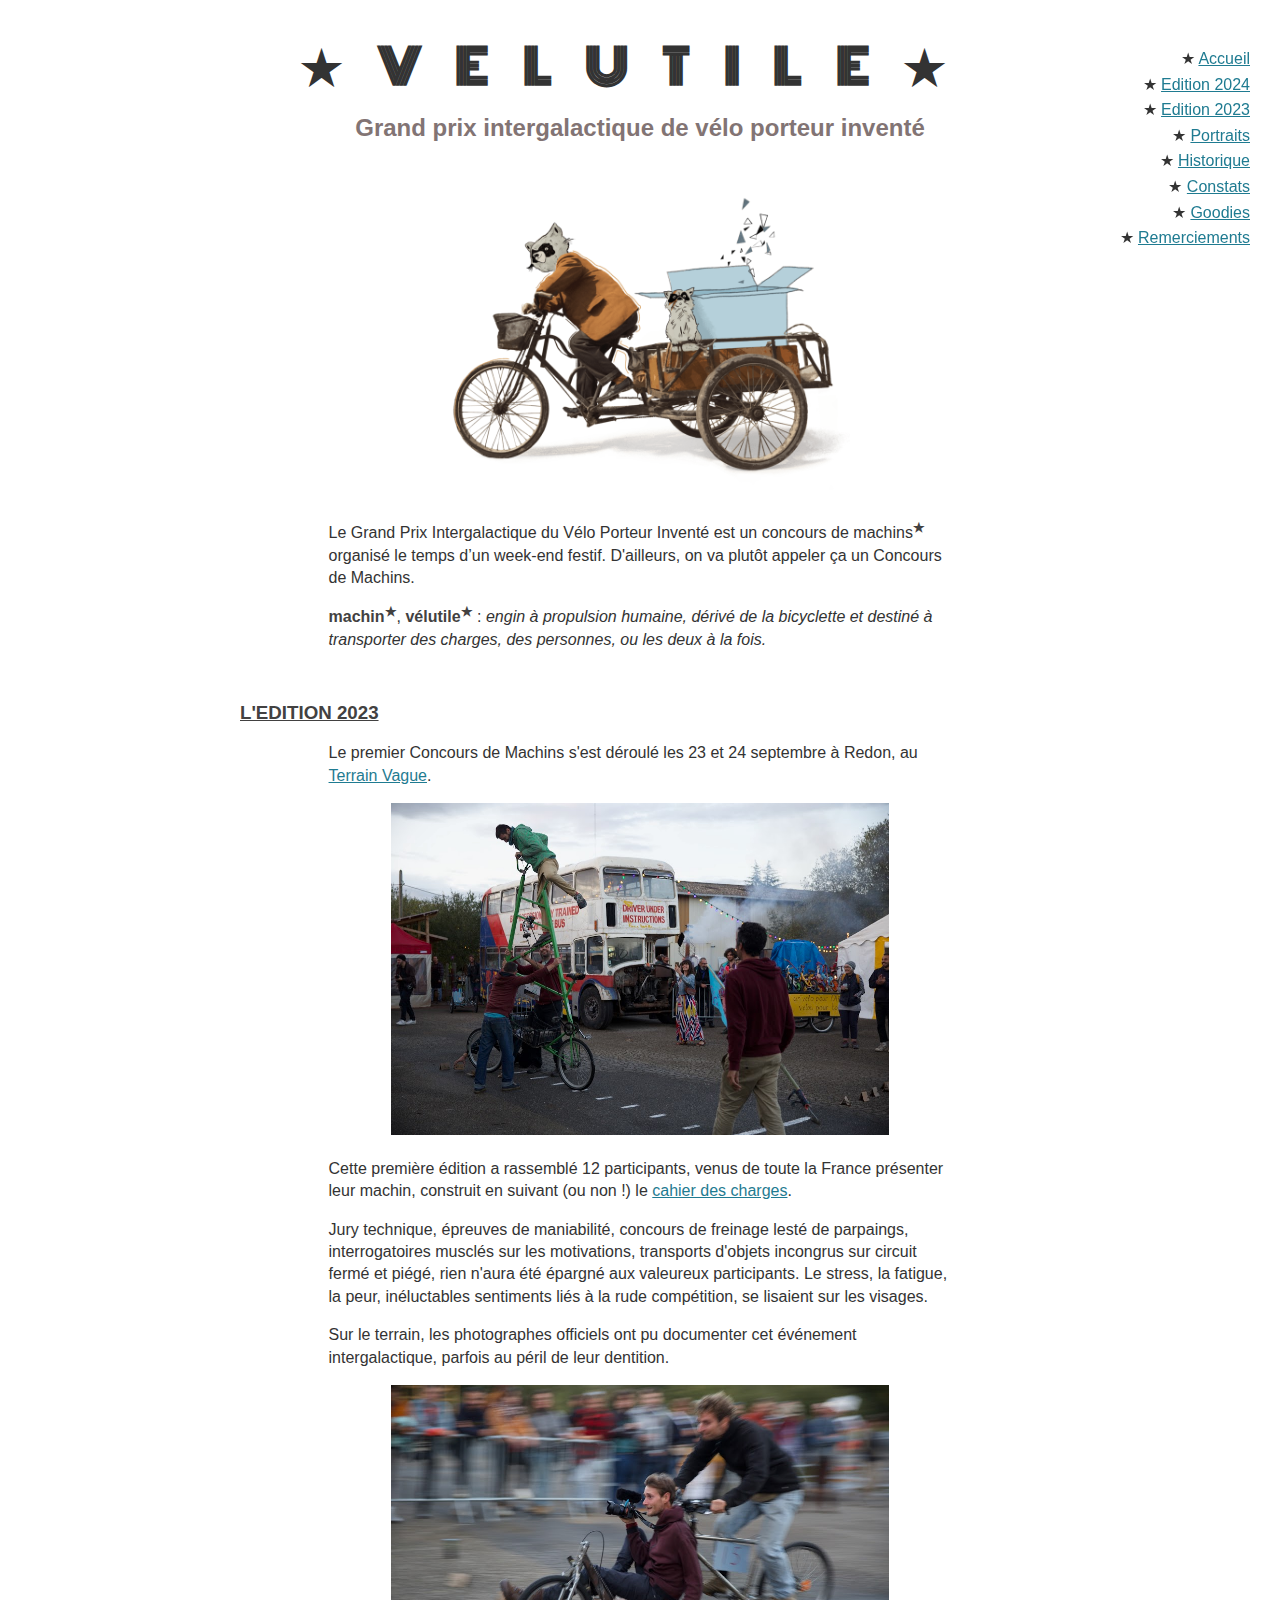
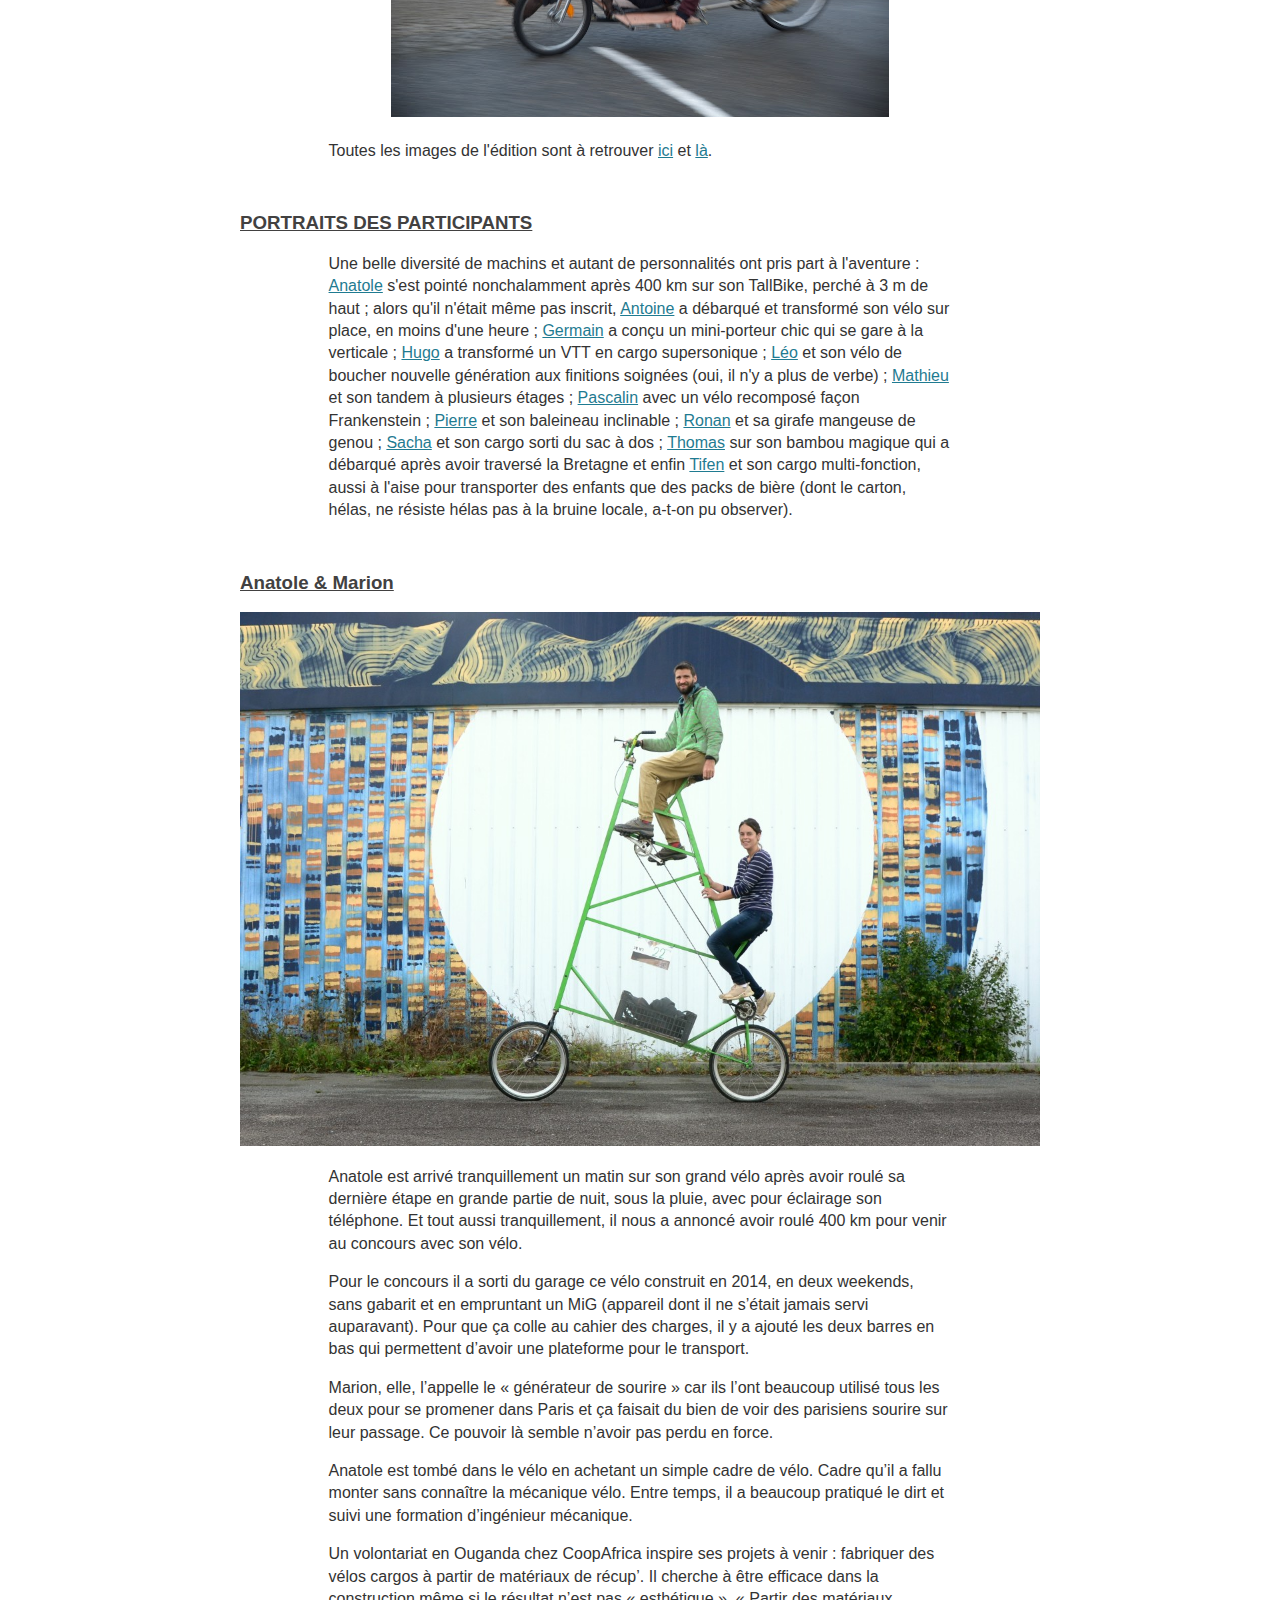
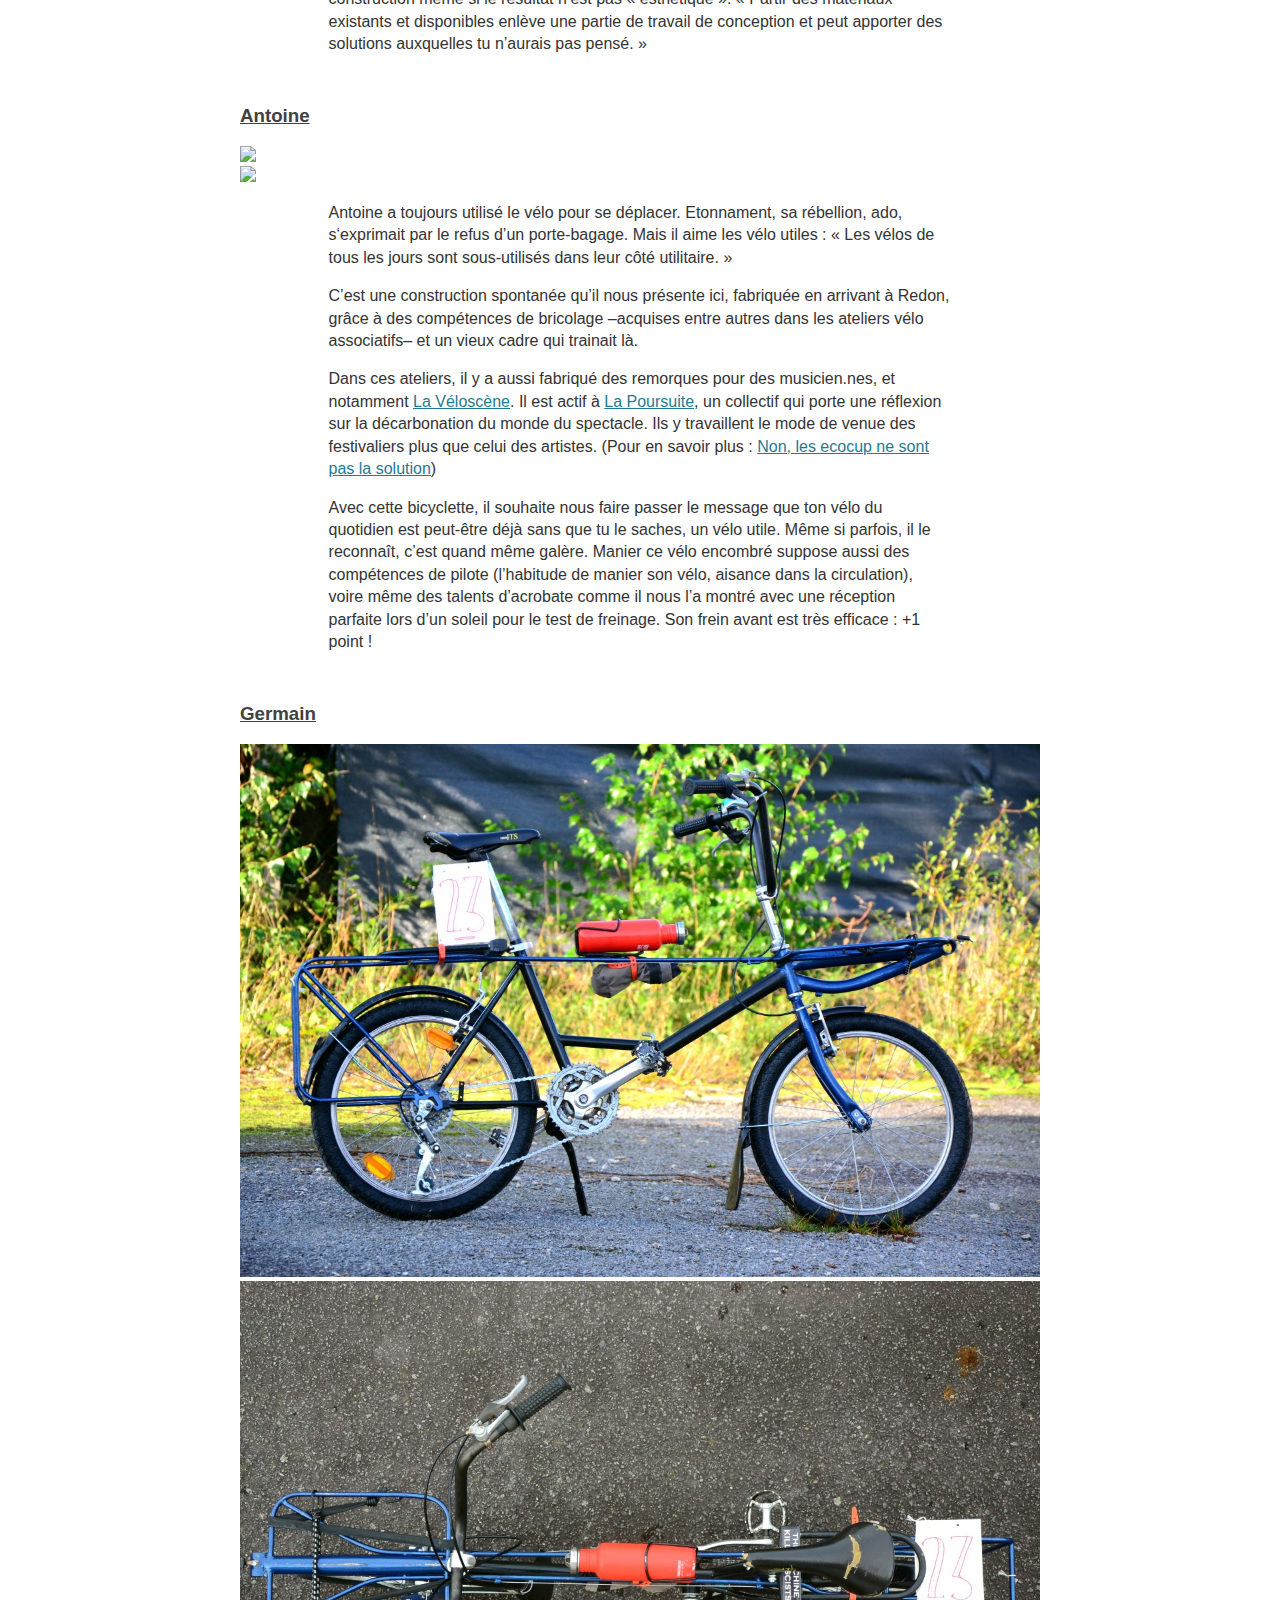
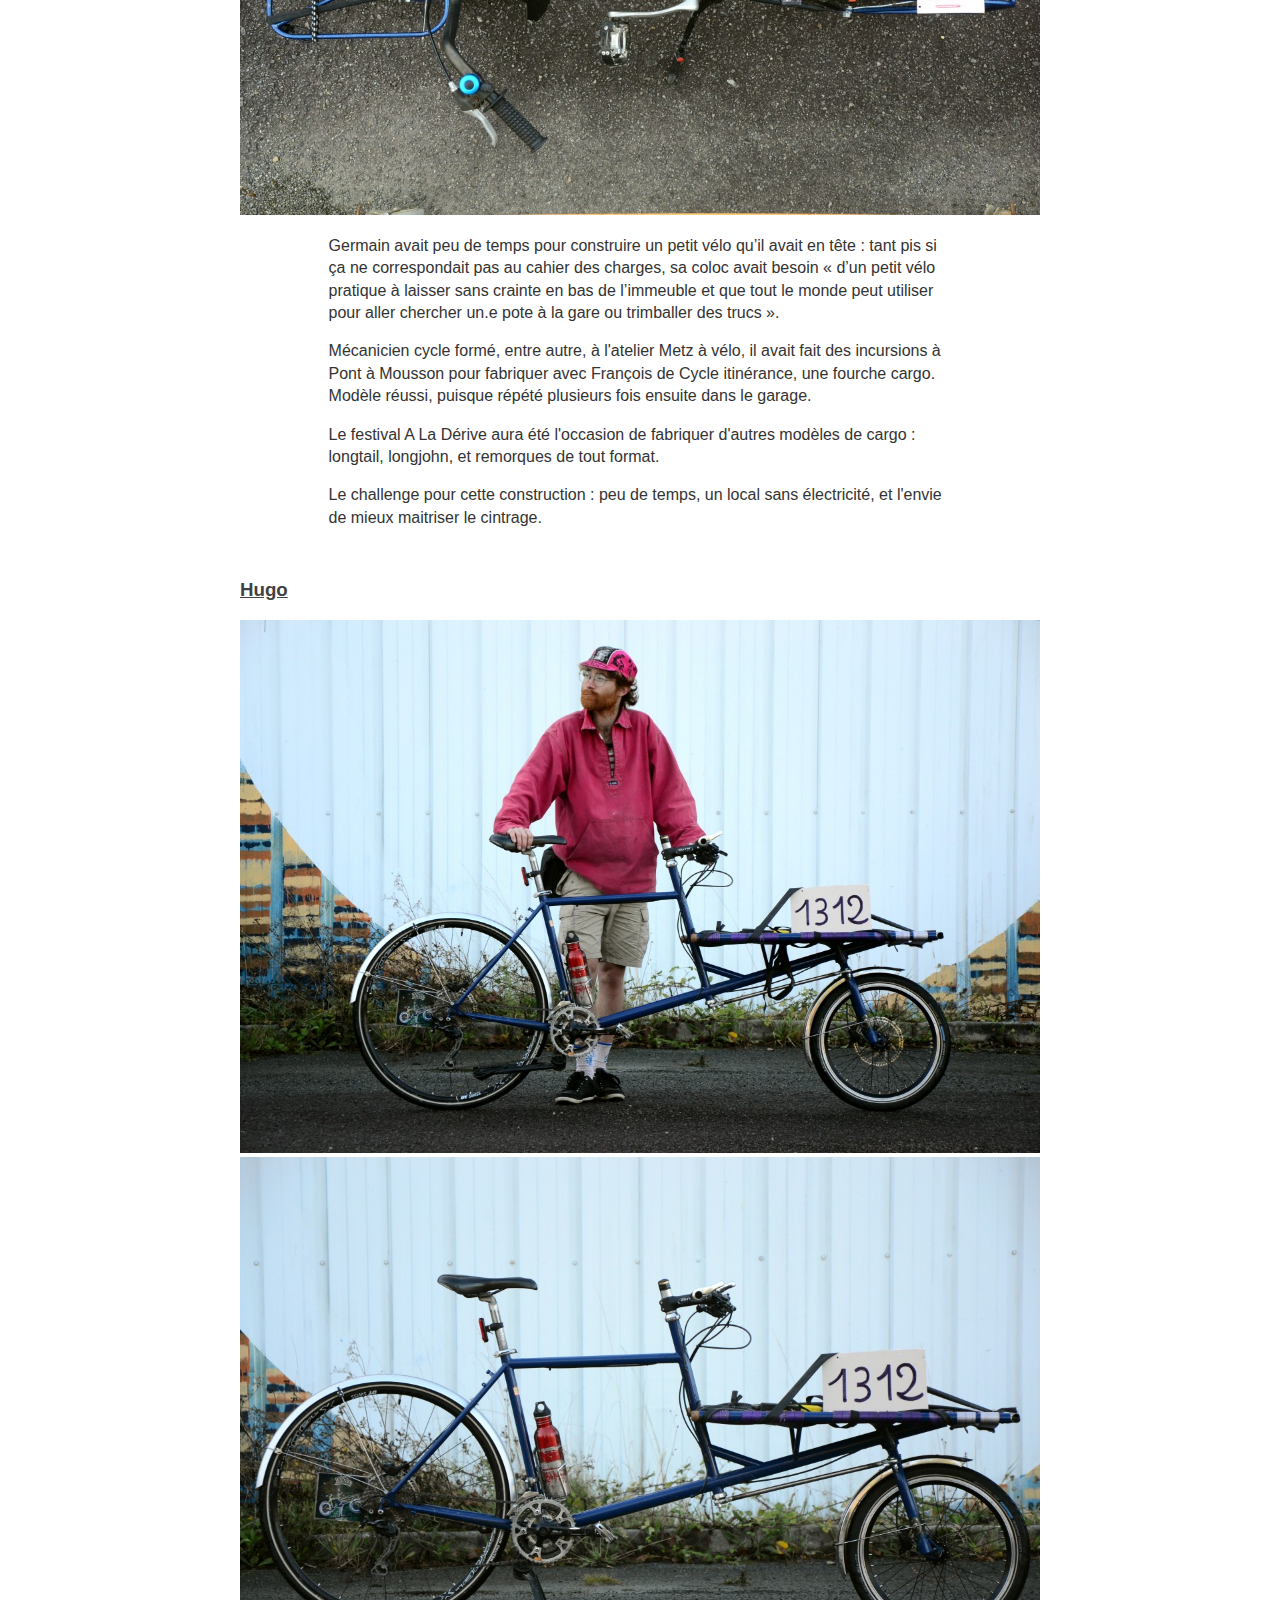
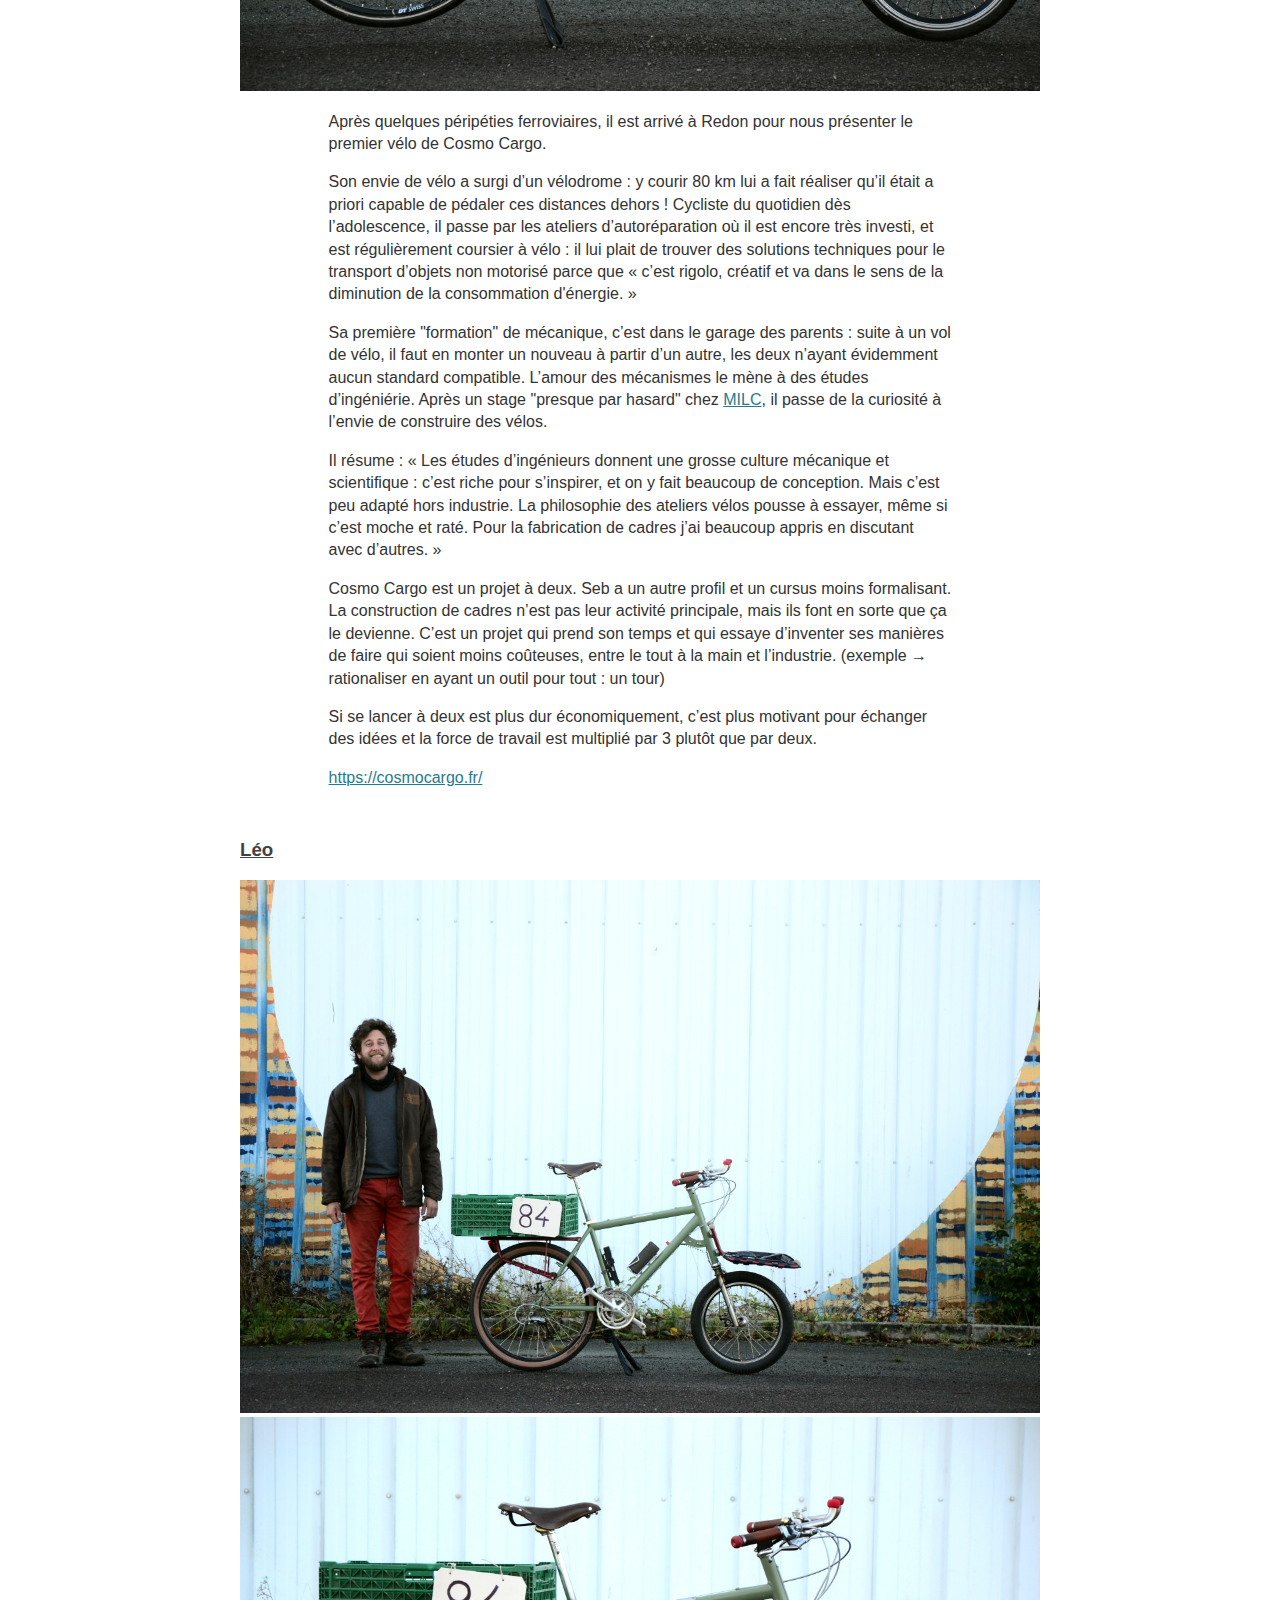
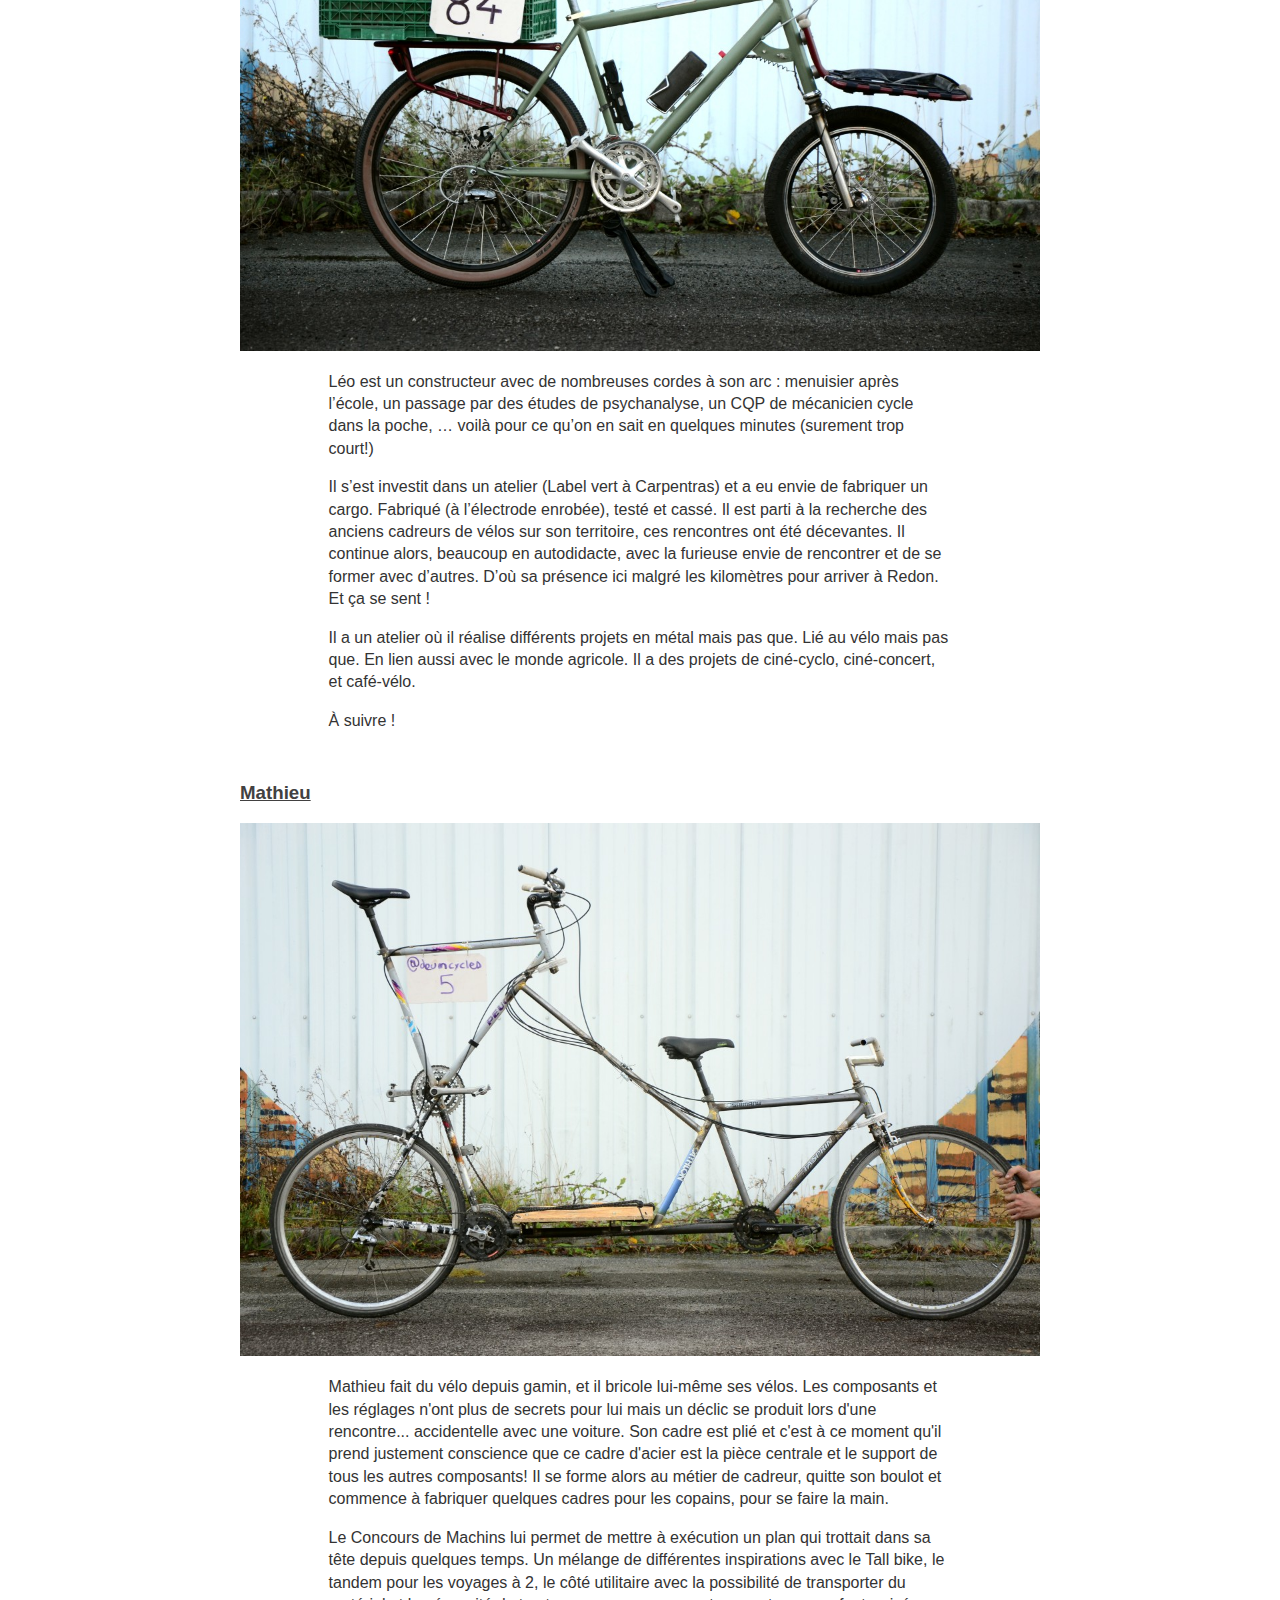
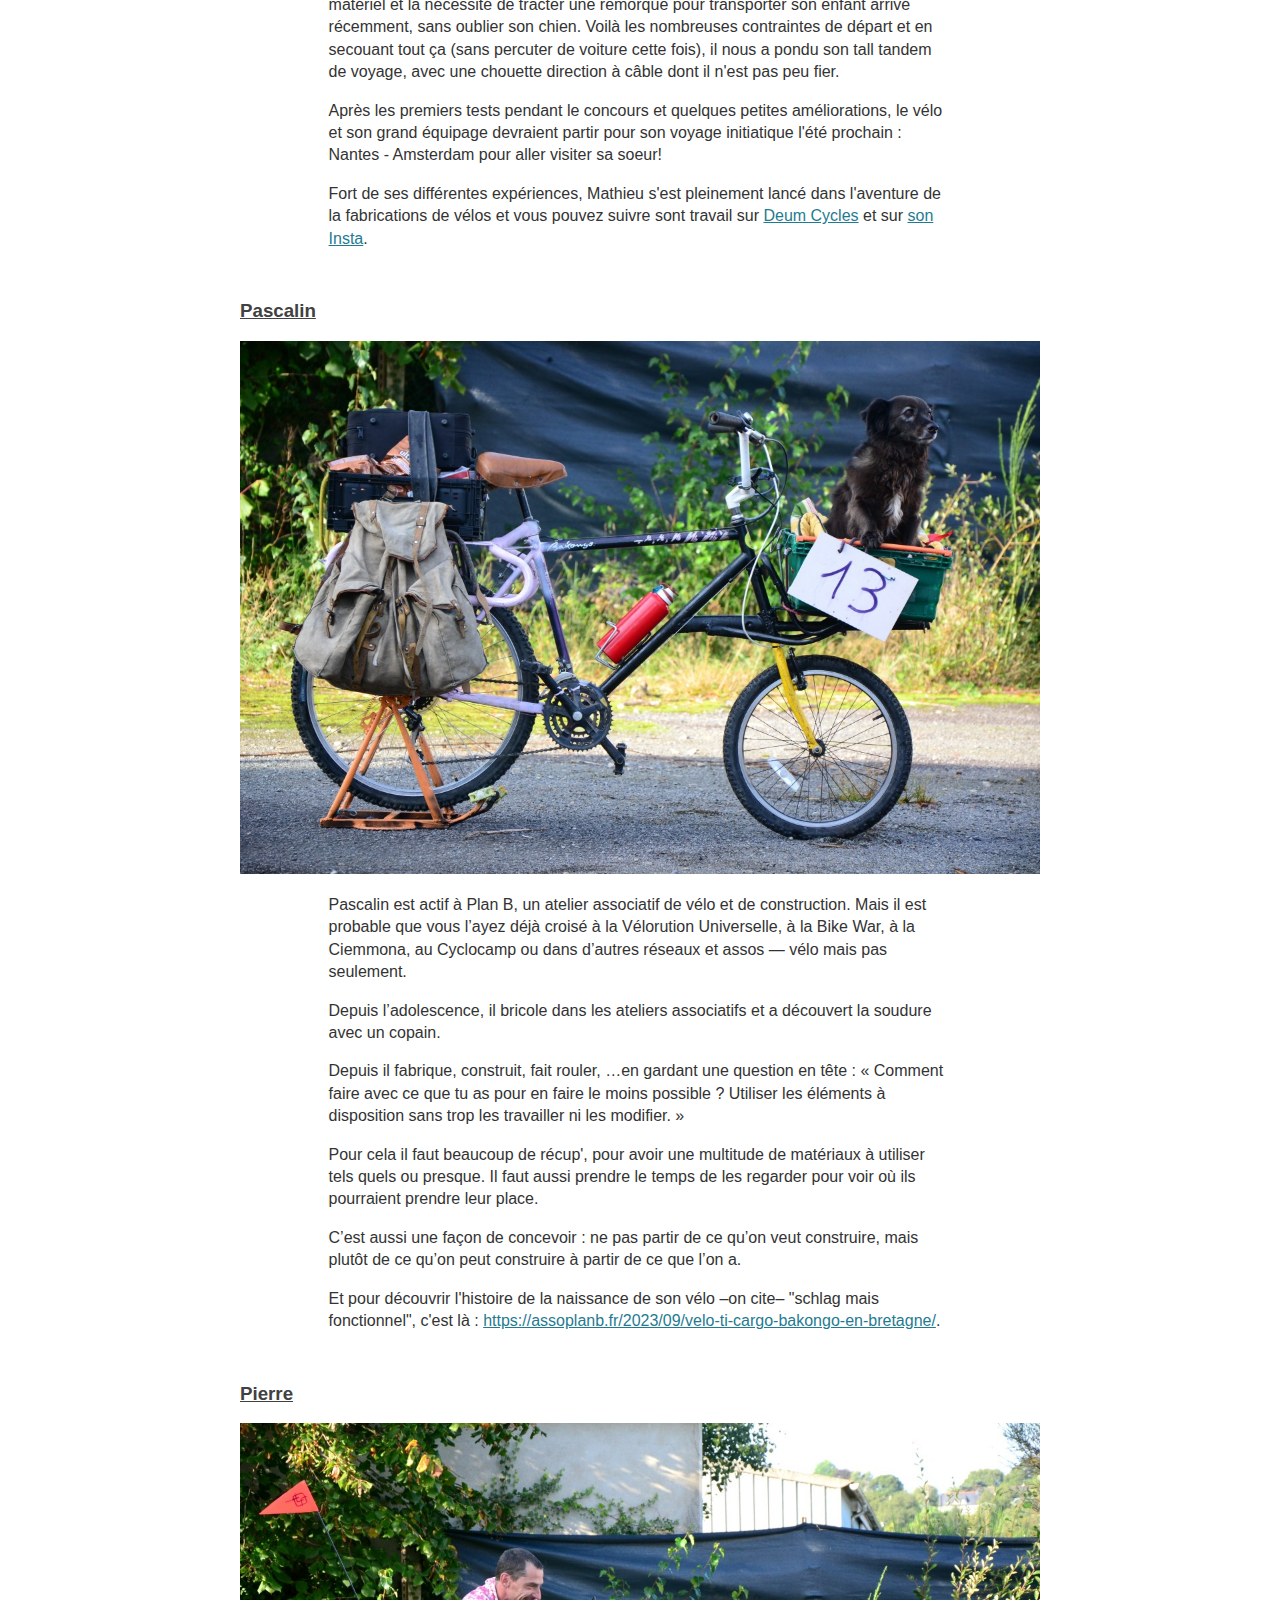
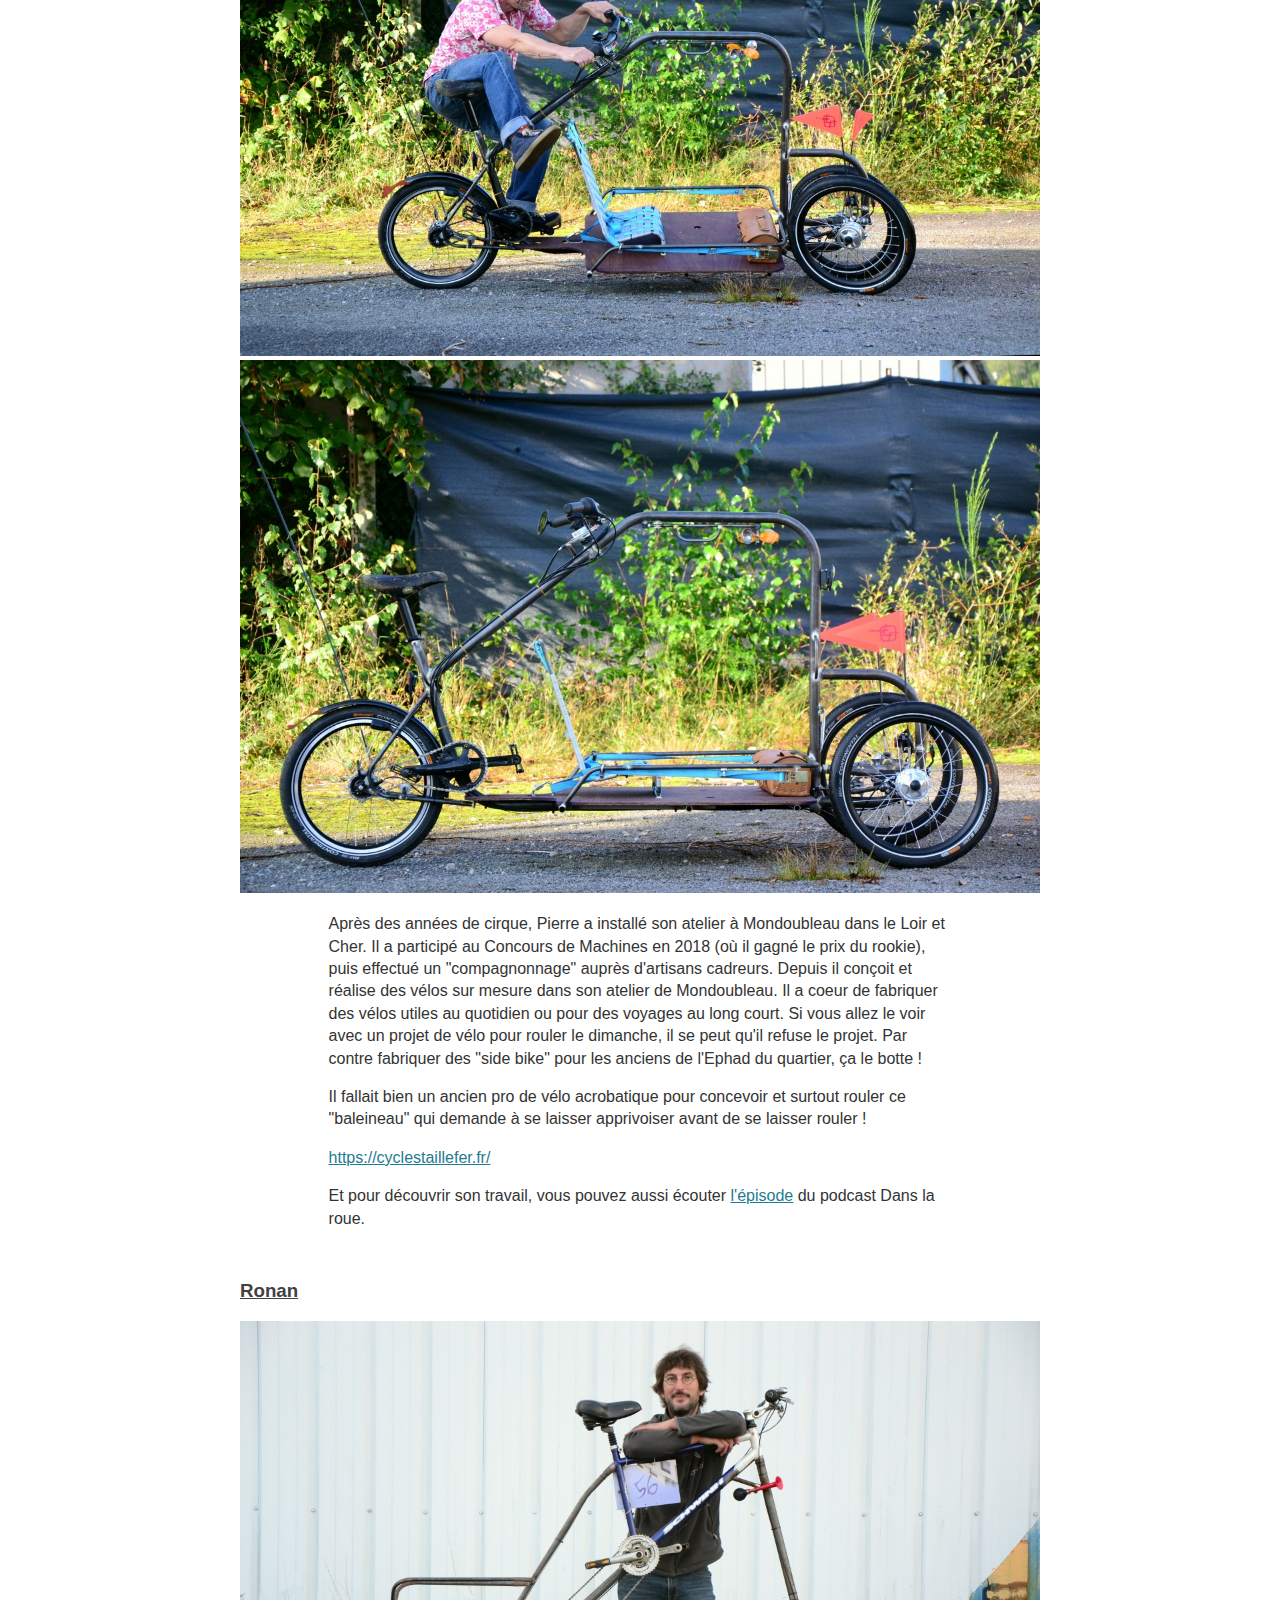
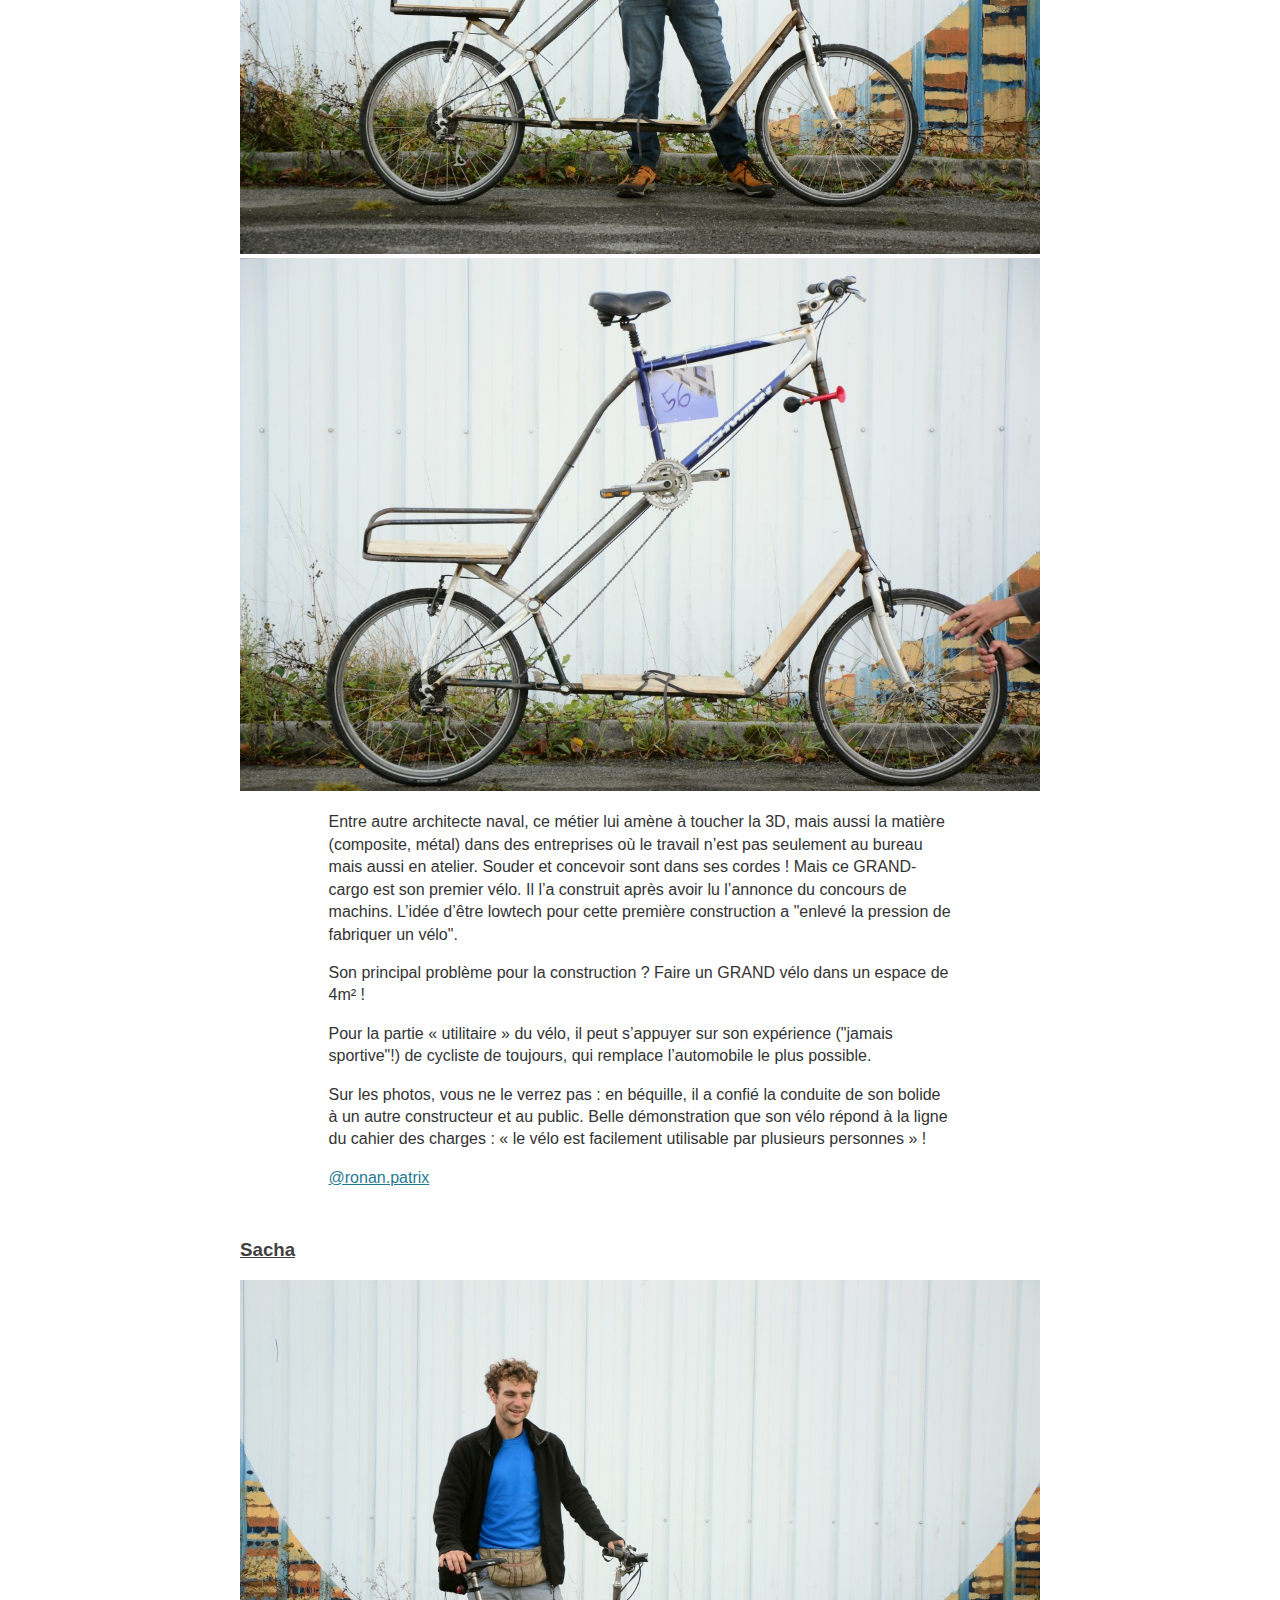
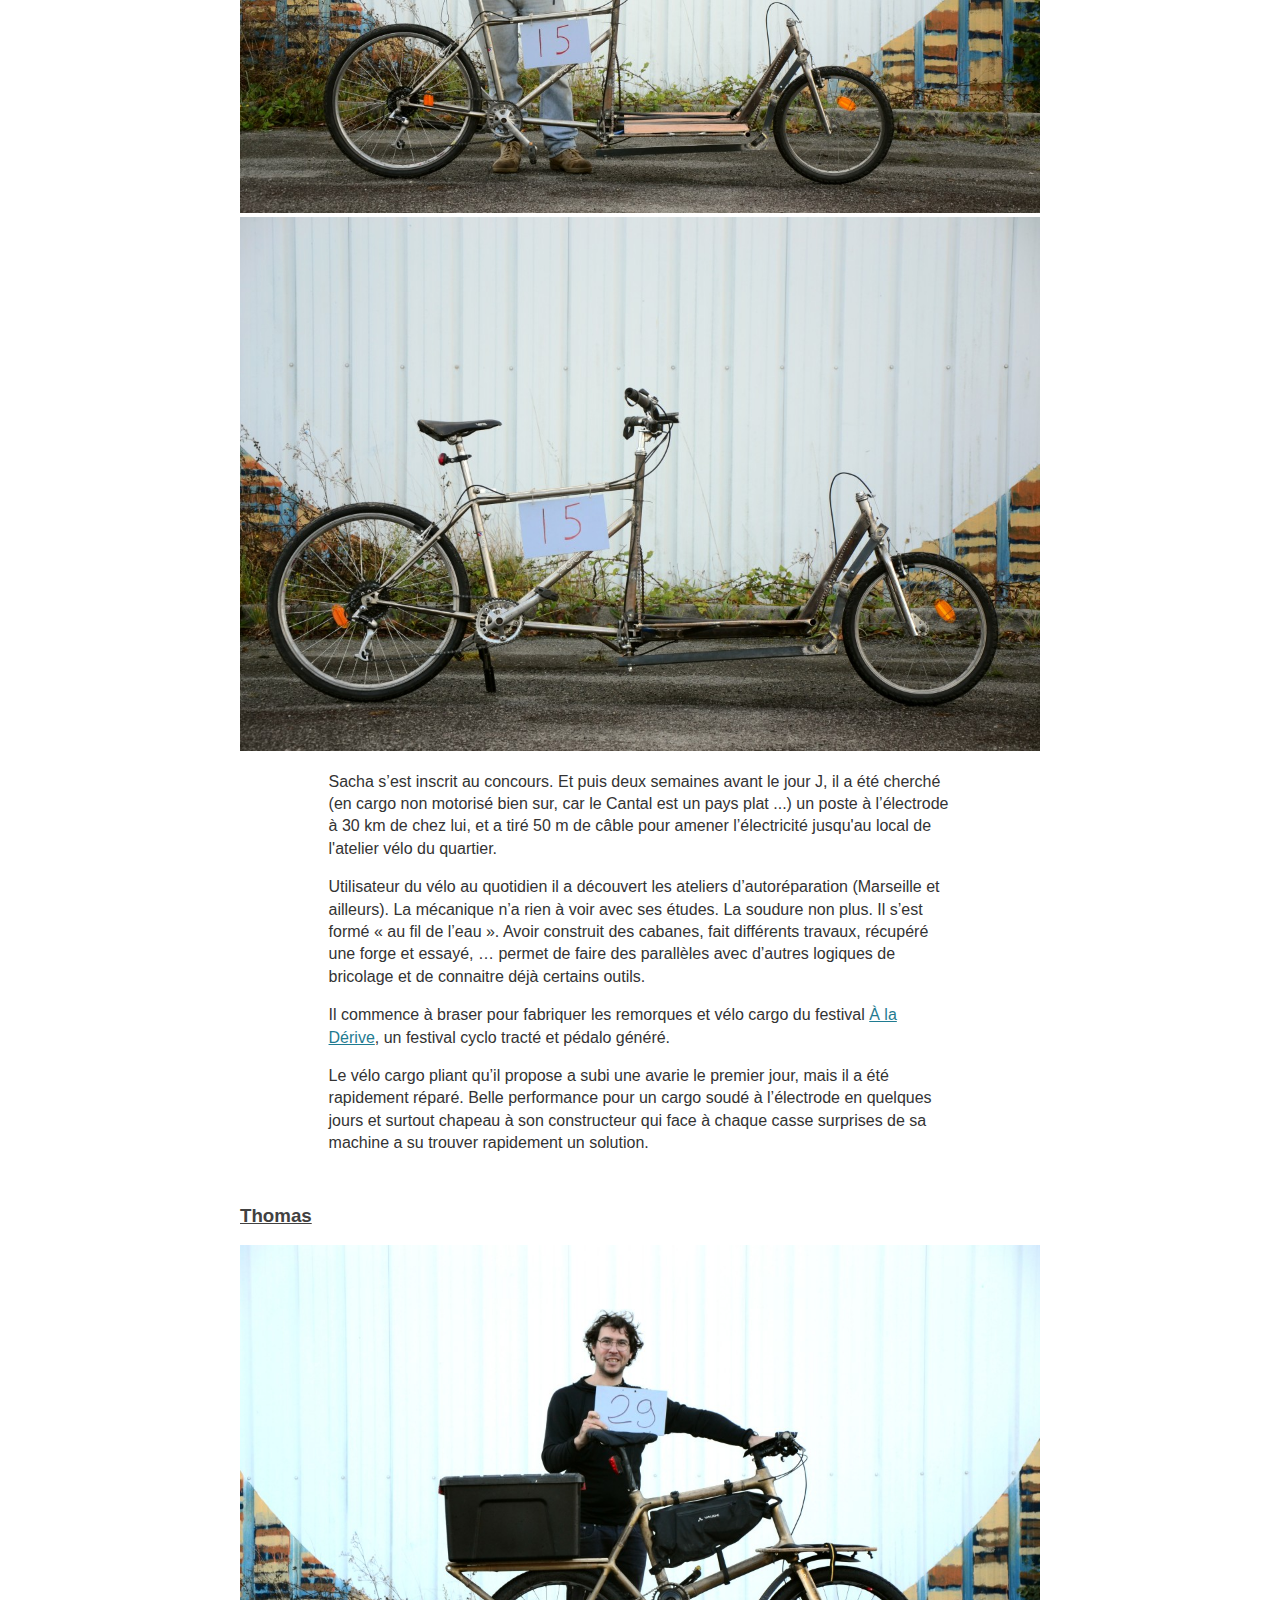
==== past/2023/index.html @ 248642a8 "hi to 2024" ====
<!DOCTYPE html>
<html lang="fr-FR">
    <head>
        <meta http-equiv="content-type" content="text/html; charset=UTF-8">
        <meta charset="UTF-8">
        <meta name="viewport" content="width=device-width,initial-scale=1">
        <title>Velutile - Grand Prix Intergalactique de Vélo Porteur Inventé</title>
        <meta name="description" content="Le temps d’un week-end, construisez votre machin et venez concourir dans la joie et la bonne humeur pour être élu.e.s meilleur.e.s constructeur.ice.s du cosmos !" />
        <link href="files/style.css?v11" rel="stylesheet">

        <!-- OG -->
		<meta property="og:site_name" content="VELUTILE">
		<meta property="og:type" content="website">
		<meta property="og:locale" content="fr_FR">
		<meta property="og:image:type" content="image/jpeg">
		<meta property="og:title" content="Velutile - Grand Prix Intergalactique de Vélo Porteur Inventé">
		<meta property="og:description" content="Le temps d’un week-end, construisez votre machin et venez concourir dans la joie et la bonne humeur pour être élu.e.s meilleur.e.s constructeur.ice.s du cosmos !">
		<meta property="og:url" content="https://souen.github.io/concoursdemachins/">
		<meta property="og:image" content="https://souen.github.io/concoursdemachins/files/affiche_web.jpg">
		<meta property="og:image:width" content="800">
		<meta property="og:image:height" content="1131">
		<!-- /OG -->
    </head>
    <body>
    	<ul class="menu">
    		<li>★ <a href="#presentation">Accueil</a></li>
    		<li>★ <a href="../../index.html">Edition 2024</a></li>
    		<li>★ <a href="#edition2023">Edition 2023</a></li>
    		<li>★ <a href="#portraits">Portraits</a></li>
    		<li>★ <a href="#histoire">Historique</a></li>
    		<li>★ <a href="#constats">Constats</a></li>
    		<li>★ <a href="#goodies">Goodies</a></li>
    		<li>★ <a href="#thanks">Remerciements</a></li>
    	</ul>
        <div class="content" id="presentation">
        	<div class="titles" id="kezako">
				<div class="letters-elevator">
					<h1 class="word">
						<span class="char">V</span>
						<span class="char">E</span>
						<span class="char">L</span>
						<span class="char">U</span>
						<span class="char">T</span>
						<span class="char">I</span>
						<span class="char">L</span>
						<span class="char">E</span>
					</h1>
				</div>
				<div class="letters-explode no-mobile">
					<h2 class="word">
						<span class="char">Grand</span>
						<span class="char">&nbsp;</span>
						<span class="char">prix</span>
						<span class="char">&nbsp;</span>
						<span class="char">intergalactique</span>
						<span class="char">&nbsp;</span>
						<span class="char">de</span>
						<span class="char">&nbsp;</span>
						<span class="char">vélo</span>
						<span class="char">&nbsp;</span>
						<span class="char">porteur</span>
						<span class="char">&nbsp;</span>
						<span class="char">inventé</span>
					</h2>
				</div>
				<div class="mobile subtitle">
					<h2>Grand prix intergalactique de vélo porteur inventé</h2>
				</div>
			</div>
        	<div class="poster">
        		<img src="files/elements/racoonsepare.png" />
        	</div>
            <p>Le Grand Prix Intergalactique du Vélo 
            Porteur Inventé est un concours de machins<sup><strong>★</strong></sup> organisé le temps d’un week-end festif. D'ailleurs, on va plutôt appeler ça un Concours de Machins.</p>
            <p><strong>machin<sup>★</sup></strong>, <strong>vélutile<sup>★</sup></strong> : <em>engin à
             propulsion humaine, dérivé de la bicyclette et destiné à transporter 
            des charges, des personnes, ou les deux à la fois.</em></p>            		
            <h3 id="edition2023">L'EDITION 2023</h3>
            <p>Le premier Concours de Machins s'est déroulé les 23 et 24 septembre à Redon, au <a href="https://www.facebook.com/LesCircaciers/">Terrain Vague</a>.</p>
            <p class="intro_photos"><img class="intro" src="files/images/ambiance_guinguette.jpeg" alt="Concours de machins, Redon"></p>
            <p>Cette première édition a rassemblé 12 participants, venus de toute la France présenter leur machin, construit en suivant (ou non !) le <a href="files/cahier_des_charges_web.pdf">cahier des charges</a>.</p>
            <p>Jury technique, épreuves de maniabilité, concours de freinage lesté de parpaings, interrogatoires musclés sur les motivations, transports d'objets incongrus sur circuit fermé et piégé, rien n'aura été épargné aux valeureux participants. Le stress, la fatigue, la peur, inéluctables sentiments liés à la rude compétition, se lisaient sur les visages.<p>
            <p>Sur le terrain, les photographes officiels ont pu documenter cet événement intergalactique, parfois au péril de leur dentition.</p>
            <p class="intro_photos"><img class="intro" src="files/images/ambiance_guerre.jpeg" alt="photographe embarquée à toute blinde"></p>
            <p>Toutes les images de l'édition sont à retrouver <a href="https://photos.google.com/share/AF1QipNicNLc33xQvXtFb7inUbesIq4gHlFnSeJtf5WI1sNawqrTS7NT9dU_QV8AxoKUwA?pli=1&key=ZXhvNW5lRGxWT3pOTS15NFpwUTZyWmNiXzFUcE1B" target="_blank">ici</a> et <a href="https://acloud6.zaclys.com/index.php/s/XWt4E3j59KxzQQ9" target="_blank">là</a>.</p>
            <h3 id="portraits">PORTRAITS DES PARTICIPANTS</h3>
			<p>Une belle diversité de machins et autant de personnalités ont pris part à l'aventure : <a href="#anatole">Anatole</a> s'est pointé nonchalamment après 400 km sur son TallBike, perché à 3 m de haut ; alors qu'il n'était même pas inscrit, <a href="#antoine">Antoine</a> a débarqué et transformé son vélo sur place, en moins d'une heure ; <a href="#germain">Germain</a> a conçu un mini-porteur chic qui se gare à la verticale ; <a href="#hugo">Hugo</a> a transformé un VTT en cargo supersonique ; <a href="#leo">Léo</a> et son vélo de boucher nouvelle génération aux finitions soignées (oui, il n'y a plus de verbe) ; <a href="#mathieu">Mathieu</a> et son tandem à plusieurs étages ; <a href="#pascalin">Pascalin</a> avec un vélo recomposé façon Frankenstein ; <a href="#pierre">Pierre</a> et son baleineau inclinable ; <a href="#ronan">Ronan</a> et sa girafe mangeuse de genou ; <a href="#sacha">Sacha</a> et son cargo sorti du sac à dos ; <a href="#thomas">Thomas</a> sur son bambou magique qui a débarqué après avoir traversé la Bretagne et enfin <a href="#tifen">Tifen</a> et son cargo multi-fonction, aussi à l'aise pour transporter des enfants que des packs de bière (dont le carton, hélas, ne résiste hélas pas à la bruine locale, a-t-on pu observer).</p>
            <div class="portrait" id="anatole">
        		<h3>Anatole &amp; Marion</h3>
            	<div class="man">
            		<img src="files/portraits/portrait_anatole.JPG" />
            	</div>
            	<div class="text">
					<p>Anatole est arrivé tranquillement un matin sur son grand vélo après avoir roulé sa dernière étape en grande partie de nuit, sous la pluie, avec pour éclairage son téléphone. Et tout aussi tranquillement, il nous a annoncé avoir roulé 400 km pour venir au concours avec son vélo.</p>
					<p>Pour le concours il a sorti du garage ce vélo construit en 2014, en deux weekends, sans gabarit et en empruntant un MiG (appareil dont il ne s’était jamais servi auparavant). Pour que ça colle au cahier des charges, il y a ajouté les deux barres en bas qui permettent d’avoir une plateforme pour le transport.</p>
					<p>Marion, elle, l’appelle le « générateur  de sourire » car ils l’ont beaucoup utilisé tous les deux pour se promener dans Paris et ça faisait du bien de voir des parisiens sourire sur leur passage. Ce pouvoir là semble n’avoir pas perdu en force.</p>
					<p>Anatole est tombé dans le vélo en achetant un simple cadre de vélo. Cadre qu’il a fallu monter sans connaître la mécanique vélo. Entre temps, il a beaucoup pratiqué le dirt et suivi une formation d’ingénieur mécanique.</p>
					<p>Un volontariat en Ouganda chez CoopAfrica inspire ses projets à venir : fabriquer des vélos cargos à partir de matériaux de récup’. Il cherche à être efficace dans la construction même si le résultat n’est pas « esthétique ». « Partir des matériaux existants et disponibles enlève une partie de travail de conception et peut apporter des solutions auxquelles tu n’aurais pas pensé. »</p>
            	</div>
            </div>
            <div class="portrait" id="antoine">
        		<h3>Antoine</h3>
            	<div class="man">
            		<img src="files/portraits/portrait_antoine.JPG" />
            	</div>
            	<div class="bike">
            		<img src="files/portraits/portrait_antoine_cargo.JPG" />
            	</div>
            	<div class="text">
            		<p>Antoine a toujours utilisé le vélo pour se déplacer. Etonnament, sa rébellion, ado, s‘exprimait par le refus d’un porte-bagage. Mais il aime les vélo utiles : «&nbsp;Les vélos de tous les jours sont sous-utilisés dans leur côté utilitaire.&nbsp;»</p>
            		<p>C’est une construction spontanée qu’il nous présente ici, fabriquée en arrivant à Redon, grâce à des compétences de bricolage –acquises entre autres dans les ateliers vélo associatifs– et un vieux cadre qui trainait là.</p>
            		<p>Dans ces ateliers, il y a aussi fabriqué des remorques pour des musicien.nes, et notamment <a href="https://www.laveloscene.com/">La Véloscène</a>. Il est actif à <a href="https://lapoursuite.fr/">La Poursuite</a>, un collectif qui porte une réflexion sur la décarbonation du monde du spectacle. Ils y travaillent le mode de venue des festivaliers plus que celui des artistes. (Pour en savoir plus : <a href="https://www.monde-diplomatique.fr/2022/07/DELHAYE/64845">Non, les ecocup ne sont pas la solution</a>)</p>
					<p>Avec cette bicyclette, il souhaite nous faire passer le message que ton vélo du quotidien est peut-être déjà sans que tu le saches, un vélo utile. Même si parfois, il le reconnaît, c’est quand même galère. Manier ce vélo encombré suppose aussi des compétences de pilote (l’habitude de manier son vélo, aisance dans la circulation), voire même des talents d’acrobate comme il nous l’a montré avec une réception parfaite lors d’un soleil pour le test de freinage. Son frein avant est très efficace : +1 point !</p>
            	</div>
            </div>
            <div class="portrait" id="germain">
        		<h3>Germain</h3>
            	<div class="man">
            		<img src="files/portraits/portrait_germain_cargo.JPG" />
            	</div>
            	<div class="man">
            		<img src="files/portraits/portrait_germain_cargo_top.JPG" />
            	</div>
            	<div class="text">
					<p>Germain avait peu de temps pour construire un petit vélo qu’il avait en tête : tant pis si ça ne correspondait pas au cahier des charges, sa coloc avait besoin « d’un petit vélo pratique à laisser sans crainte en bas de l’immeuble et que tout le monde peut utiliser pour aller chercher un.e pote à la gare ou trimballer des trucs ».</p>
					<p>Mécanicien cycle formé, entre autre, à l'atelier Metz à vélo, il avait fait des incursions à Pont à Mousson pour fabriquer avec François de Cycle itinérance, une fourche cargo. Modèle réussi, puisque répété plusieurs fois ensuite dans le garage.</p>
					<p>Le festival A La Dérive aura été l'occasion de fabriquer d'autres modèles de cargo : longtail, longjohn, et remorques de tout format.</p>
					<p>Le challenge pour cette construction : peu de temps, un local sans électricité, et l'envie de mieux maitriser le cintrage.</p>
            	</div>
            </div>
            <div class="portrait" id="hugo">
        		<h3>Hugo</h3>
            	<div class="man">
            		<img src="files/portraits/portrait_hugo.JPG" />
            	</div>
            	<div class="man">
            		<img src="files/portraits/portrait_hugo_cargo.JPG" />
            	</div>
            	<div class="text">
					<p>Après quelques péripéties ferroviaires, il est arrivé à Redon pour nous présenter le premier vélo de Cosmo Cargo.</p>
					<p>Son envie de vélo a surgi d’un vélodrome : y courir 80 km lui a fait réaliser qu’il était a priori capable de pédaler ces distances dehors ! Cycliste du quotidien dès l’adolescence, il passe par les ateliers d’autoréparation où il est encore très investi, et est régulièrement coursier à vélo : il lui plait de trouver des solutions techniques pour le transport d’objets non motorisé parce que « c’est rigolo, créatif et va dans le sens de la diminution de la consommation d'énergie. »</p>
					<p>Sa première "formation" de mécanique, c’est dans le garage des parents : suite à un vol de vélo, il faut en monter un nouveau à partir d’un autre, les deux n’ayant évidemment aucun standard compatible. L’amour des mécanismes le mène à des études d’ingéniérie. Après un stage "presque par hasard" chez <a href="https://www.milc-industry.com/">MILC</a>, il passe de la curiosité à l’envie de construire des vélos.</p>
					<p>Il résume : « Les études d’ingénieurs donnent une grosse culture mécanique et scientifique : c’est riche pour s’inspirer, et on y fait beaucoup de conception. Mais c’est peu adapté hors industrie. La philosophie des ateliers vélos pousse à essayer, même si c’est moche et raté. Pour la fabrication de cadres j’ai beaucoup appris en discutant avec d’autres. »</p>
					<p>Cosmo Cargo est un projet à deux. Seb a un autre profil et un cursus moins formalisant. La construction de cadres n’est pas leur activité principale, mais ils font en sorte que ça le devienne. C’est un projet qui prend son temps et qui essaye d’inventer ses manières de faire qui soient moins coûteuses, entre le tout à la main et l’industrie. (exemple → rationaliser en ayant un outil pour tout : un tour)</p>
					<p>Si se lancer à deux est plus dur économiquement, c’est plus motivant pour échanger des idées et la force de travail est multiplié par 3 plutôt que par deux.</p>
					<p><a href="https://cosmocargo.fr/">https://cosmocargo.fr/</a></p>
            	</div>
            </div>
            <div class="portrait" id="leo">
        		<h3>Léo</h3>
            	<div class="man">
            		<img src="files/portraits/portrait_leo.JPG" />
            	</div>
            	<div class="man">
            		<img src="files/portraits/portrait_leo_cargo.JPG" />
            	</div>
            	<div class="text">
					<p>Léo est un constructeur avec de nombreuses cordes à son arc : menuisier après l’école, un passage par des études de psychanalyse, un CQP de mécanicien cycle dans la poche, … voilà pour ce qu’on en sait en quelques minutes (surement trop court!)</p>
					<p>Il s’est investit dans un atelier (Label vert à Carpentras) et a eu envie de fabriquer un cargo. Fabriqué (à l’électrode enrobée), testé et cassé. Il est parti à la recherche des anciens cadreurs de vélos sur son territoire, ces rencontres ont été décevantes. Il continue alors, beaucoup en autodidacte, avec la furieuse envie de rencontrer et de se former avec d’autres. D’où sa présence ici malgré les kilomètres pour arriver à Redon. Et ça se sent !</p>
					<p>Il a un atelier où il réalise différents projets en métal mais pas que. Lié au vélo mais pas que. En lien aussi avec le monde agricole. Il a des projets de ciné-cyclo, ciné-concert, et café-vélo.</p>
					<p>À suivre !</p>
            	</div>
            </div>
            <div class="portrait" id="mathieu">
        		<h3>Mathieu</h3>
            	<div class="man">
            		<img src="files/portraits/portrait_mathieu_cargo.JPG" />
            	</div>
            	<div class="text">
					<p>Mathieu fait du vélo depuis gamin, et il bricole lui-même ses vélos. Les composants et les réglages n'ont plus de secrets pour lui mais un déclic se produit lors d'une rencontre... accidentelle avec une voiture. Son cadre est plié et c'est à ce moment qu'il prend justement conscience que ce cadre d'acier est la pièce centrale et le support de tous les autres composants! Il se forme alors au métier de cadreur, quitte son boulot et commence à fabriquer quelques cadres pour les copains, pour se faire la main.</p>
					<p>Le Concours de Machins lui permet de mettre à exécution un plan qui trottait dans sa tête depuis quelques temps. Un mélange de différentes inspirations avec le Tall bike, le tandem pour les voyages à 2, le côté utilitaire avec la possibilité de transporter du matériel et la nécessité de tracter une remorque pour transporter son enfant arrivé récemment, sans oublier son chien. Voilà les nombreuses contraintes de départ et en secouant tout ça (sans percuter de voiture cette fois), il nous a pondu son tall tandem de voyage, avec une chouette direction à câble dont il n'est pas peu fier.</p>
					<p>Après les premiers tests pendant le concours et quelques petites améliorations, le vélo et son grand équipage devraient partir pour son voyage initiatique l'été prochain : Nantes - Amsterdam pour aller visiter sa soeur!</p>
					<p>Fort de ses différentes expériences, Mathieu s'est pleinement lancé dans l'aventure de la fabrications de vélos et vous pouvez suivre sont travail sur <a href="https://deumcycles.com/">Deum Cycles</a> et sur <a href="https://www.instagram.com/deumcycles/">son Insta</a>.</p>
            	</div>
            </div>
            <div class="portrait" id="pascalin">
        		<h3>Pascalin</h3>
            	<div class="bike">
            		<img src="files/portraits/portrait_pascalin_cargo.JPG" />
            	</div>
            	<div class="text">
					<p>Pascalin est actif à Plan B, un atelier associatif de vélo et de construction. Mais il est probable que vous l’ayez déjà croisé à la Vélorution Universelle, à la Bike War, à la Ciemmona, au Cyclocamp ou dans d’autres réseaux et assos — vélo mais pas seulement.</p>
					<p>Depuis l’adolescence, il bricole dans les ateliers associatifs et a découvert la soudure avec un copain.</p>
					<p>Depuis il fabrique, construit, fait rouler, …en gardant une question en tête : « Comment faire avec ce que tu as pour en faire le moins possible ? Utiliser les éléments à disposition sans trop les travailler ni les modifier. »</p>
					<p>Pour cela il faut beaucoup de récup', pour avoir une multitude de matériaux à utiliser tels quels ou presque. Il faut aussi prendre le temps de les regarder pour voir où ils pourraient prendre leur place.</p>
					<p>C’est aussi une façon de concevoir : ne pas partir de ce qu’on veut construire, mais plutôt de ce qu’on peut construire à partir de ce que l’on a.</p>
					<p>Et pour découvrir l'histoire de la naissance de son vélo –on cite– "schlag mais fonctionnel", c'est là : <a href="https://assoplanb.fr/2023/09/velo-ti-cargo-bakongo-en-bretagne/"> https://assoplanb.fr/2023/09/velo-ti-cargo-bakongo-en-bretagne/</a>.</p>
            	</div>
            </div>
            <div class="portrait" id="pierre">
        		<h3>Pierre</h3>
            	<div class="man">
            		<img src="files/portraits/portrait_pierre.JPG" />
            	</div>
            	<div class="man">
            		<img src="files/portraits/portrait_pierre_cargo.JPG" />
            	</div>
            	<div class="text">
					<p>Après des années de cirque, Pierre a installé son atelier à Mondoubleau dans le Loir et Cher. Il a participé au Concours de Machines en 2018 (où il gagné le prix du rookie), puis effectué un "compagnonnage" auprès d'artisans cadreurs. Depuis il conçoit et réalise des vélos sur mesure dans son atelier de Mondoubleau. Il a coeur de fabriquer des vélos utiles au quotidien ou pour des voyages au long court. Si vous allez le voir avec un projet de vélo pour rouler le dimanche, il se peut qu'il refuse le projet. Par contre fabriquer des "side bike" pour les anciens de l'Ephad du quartier, ça le botte !
					<p>Il fallait bien un ancien pro de vélo acrobatique pour concevoir et surtout rouler ce "baleineau" qui demande à se laisser apprivoiser avant de se laisser rouler !</p>
					<p><a href="https://cyclestaillefer.fr/">https://cyclestaillefer.fr/</a></p>
					<p>Et pour découvrir son travail, vous pouvez aussi écouter <a href="https://danslaroue.moveinsilence.cc/episodes/episode-special-6-taillefer-janis/">l'épisode</a> du podcast Dans la roue. </p>
            	</div>
            </div>
            <div class="portrait" id="ronan">
        		<h3>Ronan</h3>
            	<div class="man">
            		<img src="files/portraits/portrait_ronan.JPG" />
            	</div>
            	<div class="man">
            		<img src="files/portraits/portrait_ronan_cargo.JPG" />
            	</div>
            	<div class="text">
					<p>Entre autre architecte naval, ce métier lui amène à toucher la 3D, mais aussi la matière (composite, métal) dans des entreprises où le travail n’est pas seulement au bureau mais aussi en atelier. Souder et concevoir sont dans ses cordes ! Mais ce GRAND-cargo est son premier vélo. Il l’a construit après avoir lu l’annonce du concours de machins. L’idée d’être lowtech pour cette première construction a "enlevé la pression de fabriquer un vélo".</p>
					<p>Son principal problème pour la construction ? Faire un GRAND vélo dans un espace de 4m² !</p>
					<p>Pour la partie « utilitaire » du vélo, il peut s’appuyer sur son expérience ("jamais sportive"!) de cycliste de toujours, qui remplace l’automobile le plus possible.</p>
					<p>Sur les photos, vous ne le verrez pas : en béquille, il a confié la conduite de son bolide à un autre constructeur et au public. Belle démonstration que son vélo répond à la ligne du cahier des charges : « le vélo est facilement utilisable par plusieurs personnes » !</p>
					<p><a href="https://www.instagram.com/ronan.patrix/">@ronan.patrix</a></p>
            	</div>
            </div>
            <div class="portrait" id="sacha">
        		<h3>Sacha</h3>
            	<div class="man">
            		<img src="files/portraits/portrait_sacha.JPG" />
            	</div>
            	<div class="man">
            		<img src="files/portraits/portrait_sacha_cargo.JPG" />
            	</div>
            	<div class="text">
					<p>Sacha s’est inscrit au concours. Et puis deux semaines avant le jour J, il a été cherché (en cargo non motorisé bien sur, car le Cantal est un pays plat ...) un poste à l’électrode à 30 km de chez lui, et a tiré 50 m de câble pour amener l’électricité jusqu'au local de l'atelier vélo du quartier.</p>
					<p>Utilisateur du vélo au quotidien il a découvert les ateliers d’autoréparation (Marseille et ailleurs). La mécanique n’a rien à voir avec ses études. La soudure non plus. Il s’est formé « au fil de l’eau ». Avoir construit des cabanes, fait différents travaux, récupéré une forge et essayé, … permet de faire des parallèles avec d’autres logiques de bricolage et de connaitre déjà certains outils.</p>
					<p>Il commence à braser pour fabriquer les remorques et vélo cargo du festival <a href="https://aladerive.net/">À la Dérive</a>, un festival cyclo tracté et pédalo généré.</p>
					<p>Le vélo cargo pliant qu’il propose a subi une avarie le premier jour, mais il a été rapidement réparé. Belle performance pour un cargo soudé à l’électrode en quelques jours et surtout chapeau à son constructeur qui face à chaque casse surprises de sa machine a su trouver rapidement un solution.</p>
            	</div>
            </div>
            <div class="portrait" id="thomas">
        		<h3>Thomas</h3>
            	<div class="man">
            		<img src="files/portraits/portrait_thomas.JPG" />
            	</div>
            	<div class="man">
            		<img src="files/portraits/portrait_thomas_cargo.JPG" />
            	</div>
            	<div class="text">
					<p>De retours de voyage en 2013, Thomas, découvre les ateliers vélo associatifs et s’investit à BAPAV (Brest à pied et à vélo). Une chute l’amène au vélo couché. Il passe le CQP cycle et travaille comme mécanicien cycle.</p>
					<p>Pendant le CQP, il a l’envie de construire un vélo en bois. Il s’avère que cela demande trop de compétences nouvelles en ébénisterie. Il a déjà une expérience de fabrication de bateaux en bois et en résine : il s’oriente donc vers le bambou pour la fabrication d’un première cadre. </p>
					<p>Depuis, il a avancé par étapes en tâchant de maîtriser chaque fois une étape de plus dans la fabrication : premiers vélos réalisés avec un kit. Puis amélioration du gabarit et des techniques de résine. Ensuite il s’est intéressé à la matière première : choisir son approvisionnement en bambou, maitriser le séchage. A la troisième génération de vélo, il a travaillé sur la géométrie. Et maintenant il améliore son procédé d’usinage.</p>
					<p>Il ne se considère pas comme autodidacte car il ne se sent pas tout seul : il y a beaucoup d’échanges entre pairs, de l’entraide, des commande communes, ... 
					Ce qu’il aime dans le bambou, c’est qu’il faut peu d’outils spécifiques, le savoir faire est plus facilement transmissible, et l’approvisionnement en matière première peu cher.</p>
					<p>Il commercialise ses vélos sous la marque <a href="https://breizhbamboo.bike/">Breizh Bamboo Bike</a> et tient le magasin <a href="https://lesvelosbrestois.fr/">Les vélos brestois</a>. (Son conseil : « Il faut oser avoir un nom aussi stupide, par contre c’est hyper bien référencé !! ») Parce que fabriquer des cadres à plein temps est difficile économiquement, y accoler une activité de réparation lui permet d’exercer le métier de cadreur au moins une partie du temps et de mutualiser les stocks de pièces nécessaires aux deux activités.</p>
            	</div>
            </div>
            <div class="portrait" id="tifen">
        		<h3>Tifen</h3>
            	<div class="man">
            		<img src="files/portraits/portrait_tifen.JPG" />
            	</div>
            	<div class="man">
            		<img src="files/portraits/portrait_tifen_cargo.JPG" />
            	</div>
            	<div class="text">
            		<p>Il commence la discussion en rigolant qu’il a un « parcours classique » : une découverte du vélo à l’adolescence, des bricolages dans le garage, (pour construire remorques et vélo couché), un voyage à vélo, un passage par les ateliers vélos associatifs, l’obtention du CQP de mécanicien cycle, beaucoup d’apprentissage en audodidacte (internet et expérimentation) et des formations (soudure TIG) dans le cadre de son travail.</p>
					<p>Il a pris confiance et s’est équipé au fur et à mesure : «  c’est bien de passer de 3 ferrailles et une serre joint à l’achat de quelques profilés ! ». D’ailleurs il recommande la conception d’outillage comme une super école de la fabrication : car l’outil peut être moche, un peu bancal mais le faire permet de toucher la matière, d’essayer.</p>
					<p>C’est en devenant parents qu’il a fallu trouver une solution pour transporter le nouvel arrivé et ainsi est aussi né "le primitif", qui roule ce concours de machins. </p>
					<p>Depuis l’enfant a grandi et Tifen a fait évoluer son travail. Miel d’Ours, lancé en 2019, est désormais son activité principale. Dans ces autres constructions, on retrouve son attachement à l’ergonomie et au pratique du quotidien. (d’où le travail sur une béquille solide et pratique). </p>
					<p>Dans son atelier de Montauban, il n’y a pas que de la fabrication. Tifen propose aussi des initiations et formation à la soudure et des formations de mécanique vélo.</p>
					<p><a href="https://mieldours.fr/">https://mieldours.fr/</a></p>
            	</div>
            </div>
            <h3 id="histoire">HISTOIRE DE LA PREMIÈRE ÉDITION</h3>
			<p>Le Concours de Machins est né d'un clin d’œil. C'est lors de l'édition 2021, à Arbent, de son grand cousin, le <a href="https://www.associationartisansducycle.com/experience" target="_blank">Concours de Machines</a>, qu'une idée a germé dans quelques têtes un peu plus punks que la moyenne. Une idée qui avait déjà fait son chemin dans le milieu des ateliers participatifs mais sans jamais vraiment aboutir : est-ce qu'on pourrait pas faire des rencontres de fabricant·es de vélos plus orientées vers les pratiques collectives des ateliers vélos, qui portent des valeurs de récupération, de partage, d'entraide, d'auto-gestion, de rencontres et d'échanges ?</p>
        	<p class="intro_photos">
				<img src="files/images/ambiance_cadres_sup.jpeg" class="intro" />
        	</p>
			<p>Les esprits blagueurs réunis autour d'un bol de cacahuètes ont eu vite fait de trouver un jeu de mot bien senti. L'idée du Concours de Machins était née et allait flotter dans l'air quelques temps. Au fur et à mesure de différentes rencontres formelles ou fortuites, l'idée s'est mise à frémir et un beau jour de l'automne 2022, les premiers bouillons apparurent sous la forme d'une invitation : une liste de sept personnes qui avaient manifestées un certain intérêt pour la démarche était rassemblée autour d'une question : "Alors, on le fait ce Concours de Machins ? Qui veut participer ?"</p>
			<p>Et c'est comme ça que le club des sept s'est "réuni" pour la première fois. Sept personnes venant des quatre coins de la France, qui ne se connaissaient pas vraiment et qui pour la plupart ne s'étaient jamais vues, se connectent tant bien que mal à une "conf call", sans caméra, avec certain·es sur des téléphones qui ne pouvaient rien voir ni écrire, d'autres sans micros qui ne pouvaient pas parler. Un joyeux bordel pas très confortable mais auquel nous nous sommes habitué·es. Au rythme d'une "réunion" mensuelle, le projet prend doucement forme et une question cruciale arrive rapidement : où organiser ce Concours de Machins ?</p>
			<p>C'est là que la connexion avec Pauline et Franck des Circaciers intervient et lance vraiment le projet dans du concret : ils gèrent un lieu à Redon qui prépare son premier événement public autour du métal, avec accueil du public, animations, soirée concerts, etc., et pourraient accueillir le concours, qui colle bien avec le thème.</p>
			<p>Cette fois c'est sérieux, le concours de Machins va vraiment avoir lieu ! Dès le début, on s'est dit qu'on l'organisait comme un évènement unique, sans penser à des potentielles futures éditions. Si ça marche, peut-être que des gens auront envie de prendre le relais pour organiser une deuxième édition. Ce serait chouette, mais arriver à en faire une était déjà un challenge bien suffisant pour nous !</p>
			<p>Dans une collaboration auto-gérée étonnamment fluide et spontanée, le projet se construit peu à peu. L'idée de base restant de proposer un "faux concours" où on reprend tous les codes mais où on défend en fait un évènement sans aucune compétition, où la rencontre et l'échange priment, où la confrontation est remplacée par une coopération inclusive. Pas de classement, pas de prix (hormis le "prix du public") mais de la place pour chacune et chacun pour présenter ses idées et son travail en essayant de valoriser les points forts de chaque machin.</p>
			<p>Un <a href="files/cahier_des_charges_web.pdf">cahier des charges</a> et une <a href="files/affiche_original.jpg">belle affiche</a> voient le jour, mettant l'accent sur les besoins du quotidien pour utiliser le vélo comme un vrai engin de déplacement et de transport d'objets et de personnes. Le machin devra permettre de transporter deux cabas pleins et/ou une personne. L'accent est mis sur la réutilisation de matériel déjà existant et la possibilité de reproduire la méthode à l'aide d'un outillage accessible au plus grand nombre.</p>
			<p>Tout ça prend vraiment forme quelques jours avant le concours, quand les premiers membres de l'organisation arrivent sur place et découvrent pour la première fois le lieu avec tout à construire et installer pour la réalisation de la manifestation. Le reste des organisateurices, participant·es et bénévoles arrivent petit à petit dans les jours suivants dans un grand crescendo où chacun·e participe à la matérialisation du Concours de Machins, dans un superbe moment de création collective auto-gérée.</p>
			<p>On se demande encore comment on a réussi à faire tout ça en se rencontrant physiquement pour la première fois quelques jours ou heures avant le concours. (Ce qui a donné quelques scènes ubuesques, comme croiser un autre membre de l'équipe d'orga plusieurs fois dans la journée sans se douter qu'on fait partie de la même équipe et qu'on échange depuis plusieurs mois, puisqu'on ne s'est jamais vus !)</p>
			<p>Mais la magie a fonctionné, l'addition de toutes ces personnes avec leurs envies, leurs compétences et leurs énergies folles se transforme vite en multiplication des possibilités et des émotions. Toujours sur le fil, toujours pleins de surprises et de petits miracles, tout se construit et se vit en flux tendu !</p>
			<p>Il ne fait pas de doutes que l'objectif d'échanges et de rencontres est accompli ! La preuve en est tous les liens qui se sont créés, les amitiés naissantes, les vacances partagées, les projets communs... et la constitution d'une nouvelle équipe pour une 2ème édition, parce que c'était tellement bon qu'il est impensable d'en rester là !</p>
            <h3 id="constats">CONSTATS, PISTES</h3>
            <p>On ne savait pas trop à quoi s'attendre pour cette première édition. Quelques constats.</p>
            <p><span style="text-decoration: underline;">Initiatives individuelles &amp; héritage des ateliers</span><br>
            On s'attendait à ce que ce soit plutôt des œuvres collectives, fabriqués dans des ateliers vélos.<br>
            Au final, ce sont plutôt des individus seuls qui ont participé, sûrement pour tout un tas de raisons pratiques et humaines (pouvoir se retrouver à plusieurs dans un même local, dans des temps communs, n'est pas toujours simple). Il apparaît cependant, en discutant avec les constructeurs présents, que presque tous sont passés par les ateliers d’autoréparation vélo, où on peut : apprendre la mécanique, se perfectionner, travailler à partir de récup', accéder à des outils, découvrir la soudure, etc., mais aussi : rencontrer, échanger avec d’autres, transmettre, réfléchir à l’impact des déplacements, etc., toutes ces choses infiniment précieuses qu’on trouve en franchissant le seuil d’un atelier vélo et qui restent invisibles quand on passe de loin et qu’on ne voit « que des gens qui bricolent des vélos ». Mais tout ça est, entre autres, très bien décrit dans <a href="https://wiklou.org/wiki/L%27Atelier_des_miracles" target="_blank">l’atelier des miracles</a>.</p>
			<p><span style="text-decoration: underline;">Où sont les constructrices ?!</span><br>
			Une chose que l'on déplore est que seuls des hommes se soient inscrits pour présenter un machin. Ce n’est pas faute d’avoir fait passer l’info à d’autres, mais ce sont eux qui ont construit des choses.<br>
			Pleins d’explications à ça.<br>
			Nombreux sont ceux qui ont bricolé dans leur coin, appris sur le tas, passé des heures sur le net, etc., bref se sont formés « seuls », « se sont lancés ». On nous dit : "oui mais s’ils l’ont fait pourquoi les femmes ne le font pas ? »<br>
			En lisant les portraits et en écoutant des constructeurs, nous avons eu cette impression qu’il y a un impensé (ou bien juste un non dit ?) de ce qui leur permet de monter ainsi en compétence, seul, et de se lancer. Une non prise en compte de l’éducation et des sociabilisations genrées dont nous héritons, dont nous sommes imprégné.es.<br>
			Ce n’est pas pareil de débarquer dans un atelier d’autoréparation vélo quand on a déjà bricolé dans le garage paternel ou quand on ne sait même pas « à quoi ressemble une clef à laine ?! » et qu’on se sent cruche, pas à sa place. Et en fonction des personnes sur qui on tombe on y revient ou non.
			Se sentir légitime, avoir confiance en soi, sont des acquis très facilitant pour « se lancer », et force est de constater que les hommes en sont plus souvent mieux dotés.
			(Il y a déjà moult textes, podcast, documentaire, littérature sur le sujet, d'où ce paragraphe un peu court. Si ça ne te cause pas, tu devrais trouver quelqu'un pour te renseigner/ t'orienter vers des lectures.)<br>
			<br>
			On a beau se déclarer allié.es, parfois il faut devenir complice. C’est plus engageant, certes.<br>
			Ci-après en vrac des propositions concrètes pour encourager des participations autres que masculines pour la prochaine édition :<br>
			- &nbsp;&nbsp;ne pas se contenter de transférer l’info mais l’assortir auprès de connaissances d’un mot pour encourager la participation (et être disponible pour en discuter), sinon c’est juste un mail de plus dont on se dit qu’il ne nous concerne pas ;<br>
			- &nbsp;&nbsp;mettre à dispo son atelier, des outils, des compétences ;<br>
			- &nbsp;&nbsp;prendre le temps de transmettre du savoir faire, de « se mettre à la place de » , d’adapter le niveau ;<br>
			- &nbsp;&nbsp;écouter, faire parler les personnes autour de soi qui ont d’autres expériences d’apprentissage, comprendre pour essayer de lever les freins ;<br>
			- &nbsp;&nbsp;ne pas prendre les outils des mains, ni faire à la place ;<br>
			- &nbsp;&nbsp;refléchir à comment on dit « il ne faut pas faire comme-ci", "ça tiendra pas comme ça », pour que ça soit constructif et pas incapabilisant.<br>
			</p>
			<p><span style="text-decoration: underline;">Moment d'auto-satisfaction</span><br>
			Nous somme fiers de déclarer que cette première édition à Redon a été élue a l'unanimité "Meilleur concours de Machins depuis sa création" par une assemblée heureuse, exténuée et un peu incrédule face à l'intensité des rencontres.</p>
            <h3 id="goodies">GOODIES</h3>
            <p>Quelques T-shirts officiels<sup>TM</sup> de l'événement sont encore disponibles : <i>20 &euro; seulement !</i></p>
            <p style="text-align: center;">
				<img src="files/images/ambiance_tshirt.jpeg" style="max-width: 50%;" />
            </p>
            <p>Contactez <a href="mailto:concoursdemachins@proton.me">Aulne</a> pour, vous aussi, « devenir Vélutile ».</p>
            <h3 id="thanks">REMERCIEMENTS</h3>
            <p>Un grand merci à toute celles et ceux, constructeur·ices professionnel·les, amateur·ices de vélos, voyageur.euse qui ont détourné leur route, curieu.ses qui ont fait le déplacement pour venir voir les machins et rencontrer les constructeurs. <br>
        	C’est aussi grâce à vous que ce moment était riche.</p>
        	<p>Un grand merci à Pauline et Franck des <a href="https://www.facebook.com/LesCircaciers/">Circaciers</a> pour l'accueil de l'évènement sur leur lieu, le Terrain Vague, lors de leur premier évènement ouvert au public. Nous avons partagés de grands moments d'excitation et d'incertitudes propres aux premières éditions !<br>
        	On vous souhaite pleins de beaux évènements sur votre Terrain Vague et merci encore pour l'accueil du Concours de Machins et de sa préparation, ainsi que pour votre grande aide dans l'organisation par les contacts et les bons tuyaux avec les différentes associations et structures locales.<br>
        	<p>On glisse ici un merci à François (de <a href="https://cycles-itinerances.fr/">Cycles Itinérances</a>) et Trudie : c’est très réjouissant et touchant de sentir la présence de cyclo-randonneurs de toujours et d’un cadreur de la génération précédente dont le savoir-faire et l’envie de le transmettre nous inspirent.</p>
        	<p>Merci à Camille pour les magnifiques visuels, et à Souen pour le bidouillage internet.</p>
        	<p>Et enfin, merci à vous qui lisez ces lignes et qui allez, peut-être, promouvoir cette initiative autour de vous.</p>
        	<p><i>L'équipe Vélutile</i></p>
        	<p class="intro_photos">
				<img src="files/images/ambiance_finale.JPG" class="intro" />
        	</p>
            <div class="conclusion">        	
            	<p><em>À l'année prochaine !</em></p>
				<img src="files/elements/chalumeausepare.png" />
            </div>
        </div>
    </body>
</html>
---- past/2023/files/style.css ----
html {
    scroll-behavior:smooth
}

/* Ce CSS a été principalement codé par un cireur d'ampoules, merci de ne pas s'inspirer ni incriminer l'auteur. */

body {
    color:  rgb(51, 51, 51);
    font-family: Helvetica;
    margin: 0;
}

@font-face {
    font-family: Monoton;
    src: url('fonts/Monoton-Regular.ttf');
}

.mobile {
    display: inherit;
}

.no-mobile {
    display: none;
}

div.content {
    margin: auto;
    padding: 20px;
    position: relative;
    z-index: 2;
}

h2 {
    text-align: center;
    color: #827474;
}

h2 span {
    display: block;
}

h2 span {
    text-align: center;
}

strong {
    color:  #424141;
}

.menu {
    text-align: center;
    padding: 10px;
}

.menu li {
    display: inline;
}

p.intro_photos {
    text-align: center;
}

img.intro {
    max-width: 80%;
}

.poster {
    padding-top: 25px;
}

.poster img {
    margin: auto;
    display: block;
    /*border: 1px solid #938c8c;*/
    width: 100%;

    flex: 1;
    position: relative;
    transition: 0.5s cubic-bezier(0.19, 1, 0.22, 1);
}

.titles:hover .poster img {
    transform: rotate(-20deg);
}

.portrait {
    width: 100%;
}

.portrait img {
    width: 100%;
}

.artists {
    columns: 2;
}

.conclusion {
    margin-top: 40px;
    text-align: center;
}

.conclusion img {
    max-width: 200px;
}

.letters-elevator {
    display: flex;
    align-items: center;
}
.letters-elevator .word {
/*    width: 600px;*/
    margin: auto;
    display: flex;
    align-items: center;
    justify-content: center;
    height: 80%;
}
.titles:hover .letters-elevator .word .char:nth-child(even) {
    top: 20px;
}
.titles:hover .letters-elevator .word .char:nth-child(odd) {
    top: -20px;
}
.letters-elevator .char {
    flex: 1;
    position: relative;
    display: inline-block;
    top: 0;
    transition: 0.5s cubic-bezier(0.19, 1, 0.22, 1);
}

.letters-explode {
    align-items: center;
}

.letters-explode .word {
/*    width: 550px;*/
    margin: auto;
    display: flex;
    align-items: center;
    justify-content: center;
    height: 80%;
}
.titles:hover .letters-explode .word .char:nth-child(1) {
    margin-top: -30px;
    transform: rotate(-20deg);
}
.titles:hover .letters-explode .word .char:nth-child(3) {
    margin: -10px 0px 0 10px;
    transform: rotate(12deg);
}
.titles:hover .letters-explode .word .char:nth-child(5) {
    margin: 15px 0 0 10px;
    transform: rotate(-5deg);
}
.titles:hover .letters-explode .word .char:nth-child(7) {
    margin: -25px 0 0;
    transform: rotate(5deg);
}
.titles:hover .letters-explode .word .char:nth-child(9) {
    margin: -33px 5px 0;
    transform: rotate(19deg);
}
.titles:hover .letters-explode .word .char:nth-child(11) {
    margin: -35px 5px 0;
    transform: rotate(-13deg);
}
.titles:hover .letters-explode .word .char:nth-child(13) {
    margin: -50px 5px 0;
    transform: rotate(14deg);
}
.letters-explode .char {
    flex: 1;
    transition: 0.3s ease-in-out;
    position: relative;
}

ul  {
    list-style: none;
    line-height: 1.6em;
}

li span {
    font-size: 1.3em;
    color: #424141;
}

h1 {
    letter-spacing: 0.2em;
    font-family: Monoton, "sans serif";
    text-align: center;
    padding-left: 20px;
}

h1::before {
    content:  "★ ";
}

h1::after {
    content:  " ★";
}

p {
    line-height: 1.4em;
    max-width: 70ch;
    margin-inline: auto;
}

h3 {
    margin-top: 50px;
    text-decoration: underline;
    color: #424141;
}

h4 {
    text-decoration: underline;
    color: #424141;
    font-weight: normal;
}

a {
    color: #1f7b91;
}

sup, sub {
    vertical-align: baseline;
    position: relative;
    top: -0.4em;
}

sub { 
    top: 0.4em;
}

@media screen and (min-width: 1040px) {
    div.content {
        max-width: 800px;
        padding-top: 30px;
        display: grid;
        grid-template-columns: 1.5fr 1.5fr;
        max-width: 600px;
        padding-left: 20px;
    }

    h1 {
        letter-spacing: 0.7em;
    }

    .menu {
        position: fixed;
        right: 20px;
        top: 20px;
        left: inherit;
        text-align: right;
    }

    .menu li {
        display: block;
    }

}

@media screen and (min-width: 800px) and (max-width: 1040px) {
    h1 {
        letter-spacing: 0.6em;
    }

}

@media screen and (min-width: 800px) {
    .mobile {
        display: none;
    }

    h1 {
        font-size: 3em;
    }

    h2 {
        line-height: 2em;
    }

    .letters-explode {
        display: flex;
    }

    .letters-elevator .word {
        width: 600px;
    }

    .letters-explode .word {
        width: 550px;
    }

    .no-mobile {
        display: inherit;
    }

    div.content {
        max-width: 800px;
        padding-top: 30px;
        display: block;
        grid-template-columns: 1.4fr 1.6fr;
    }

    h1 {
        padding-left: 0;
    }

    .poster img {
        width: 420px;
    }

}
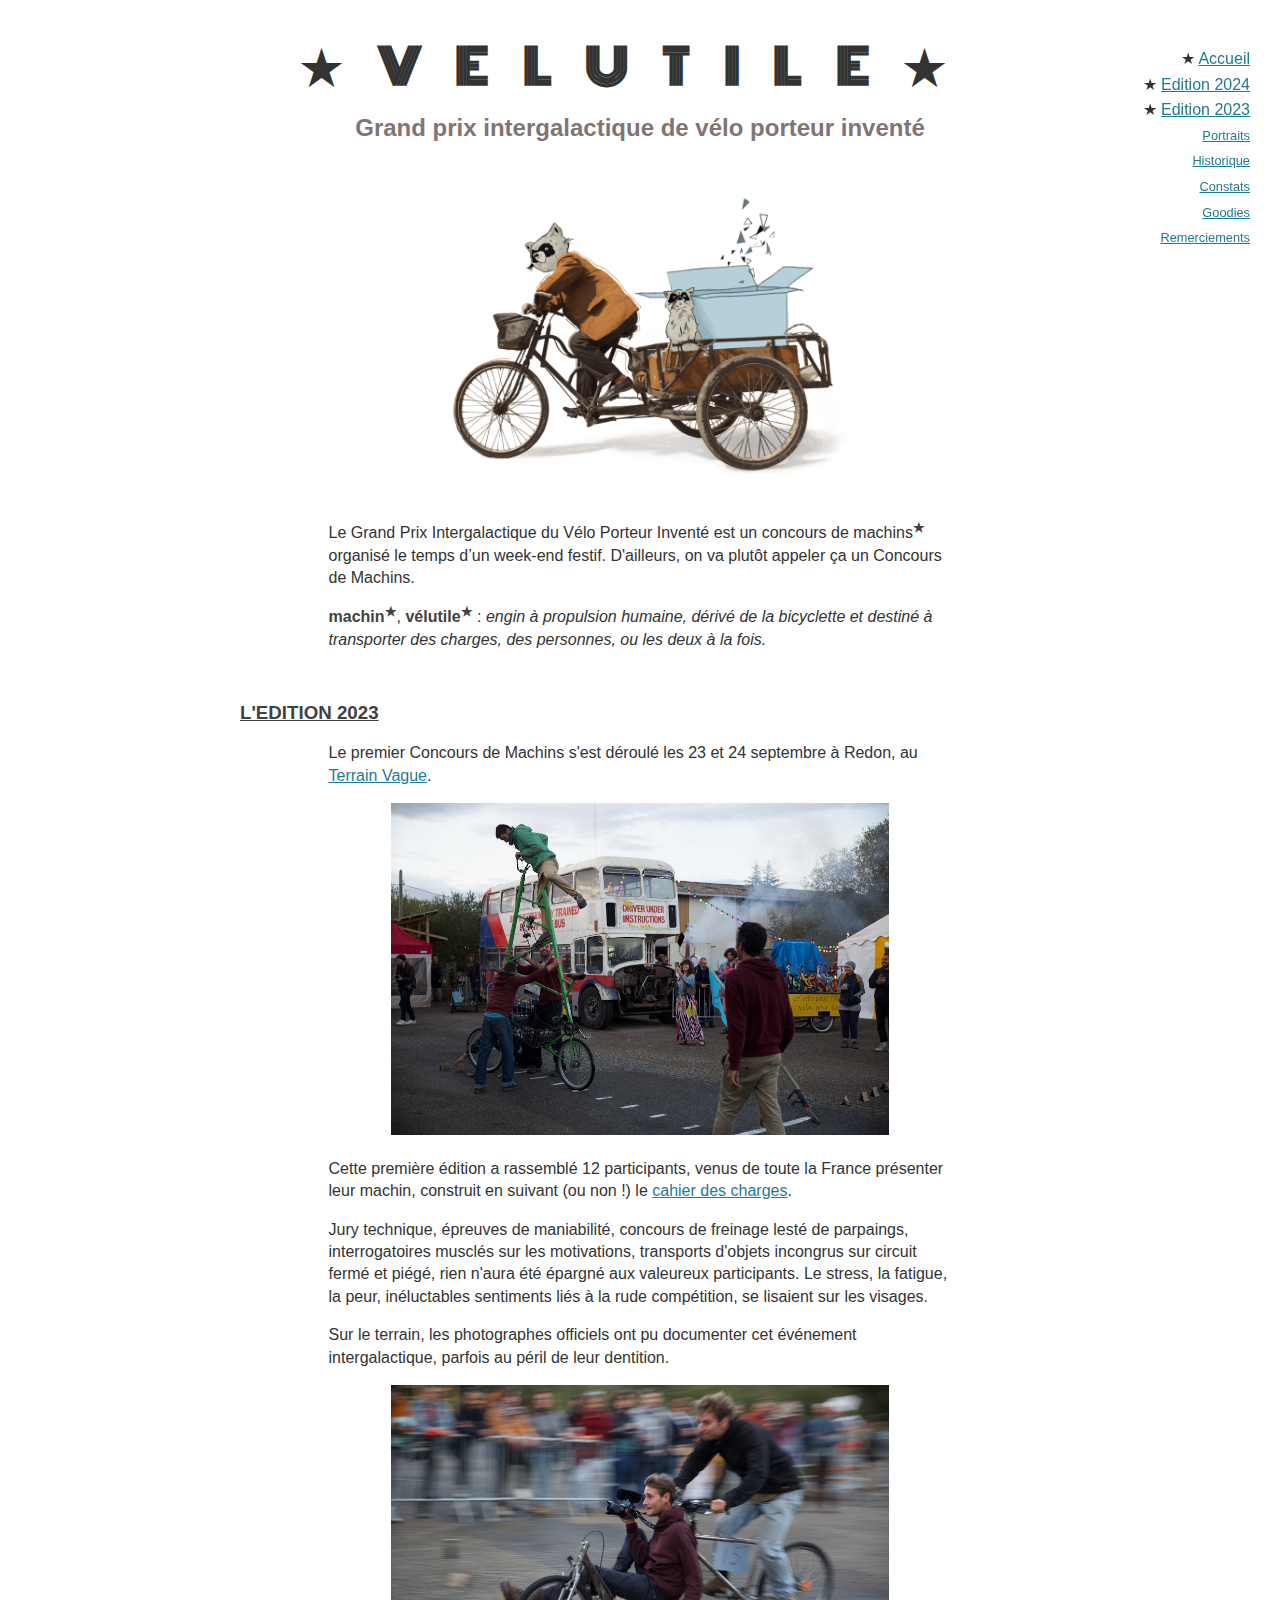
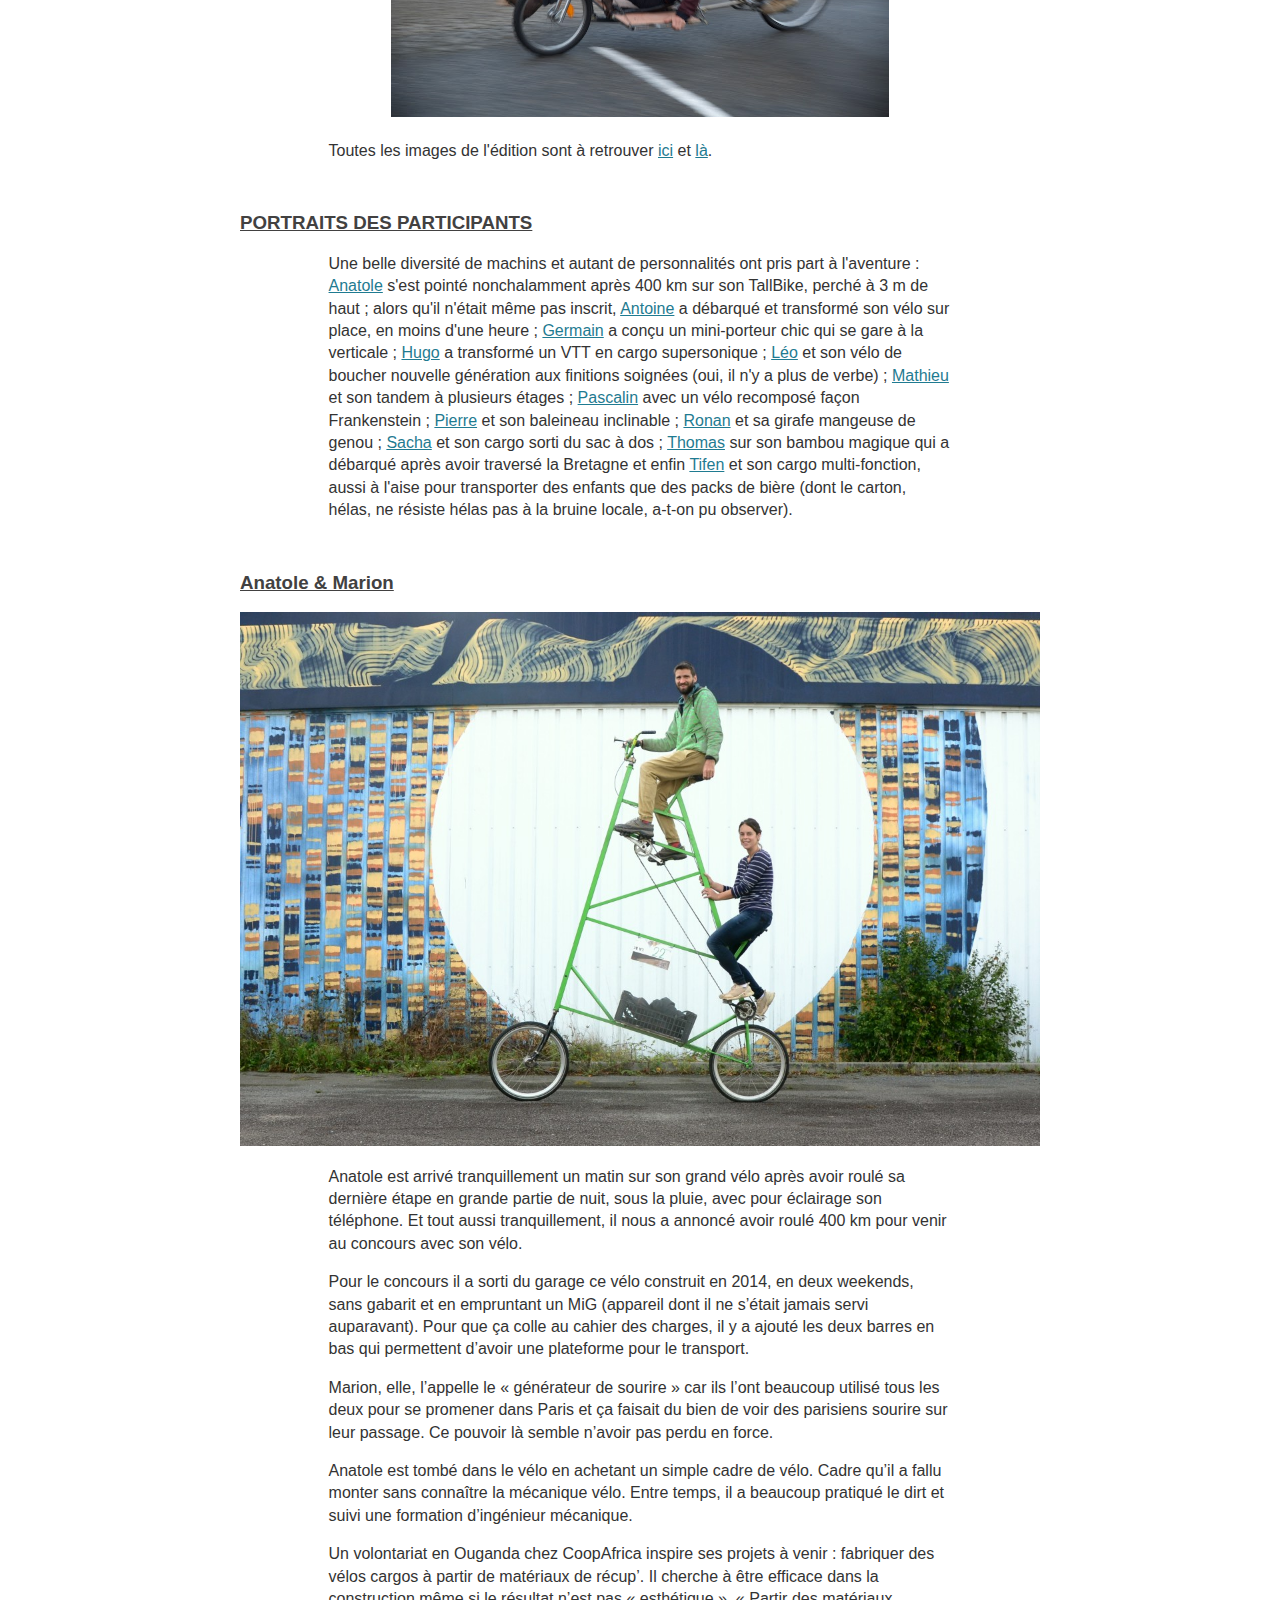
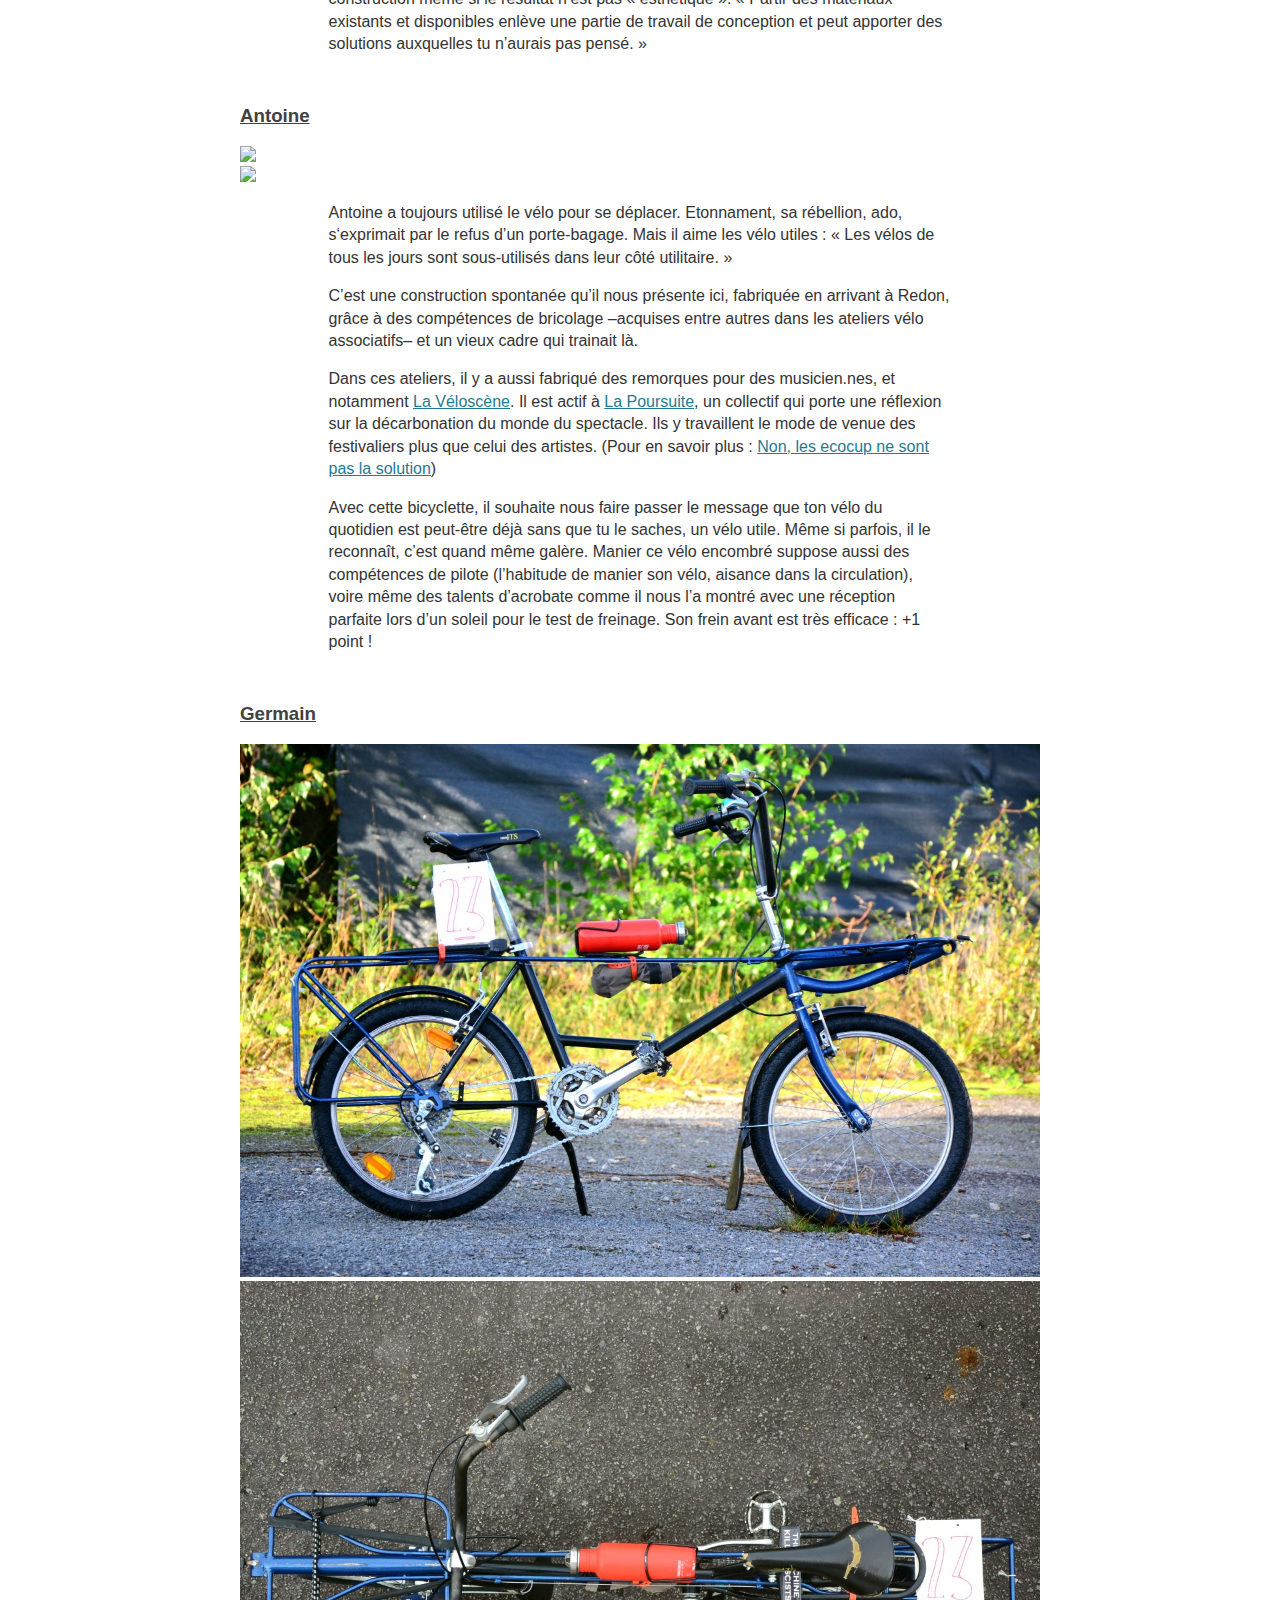
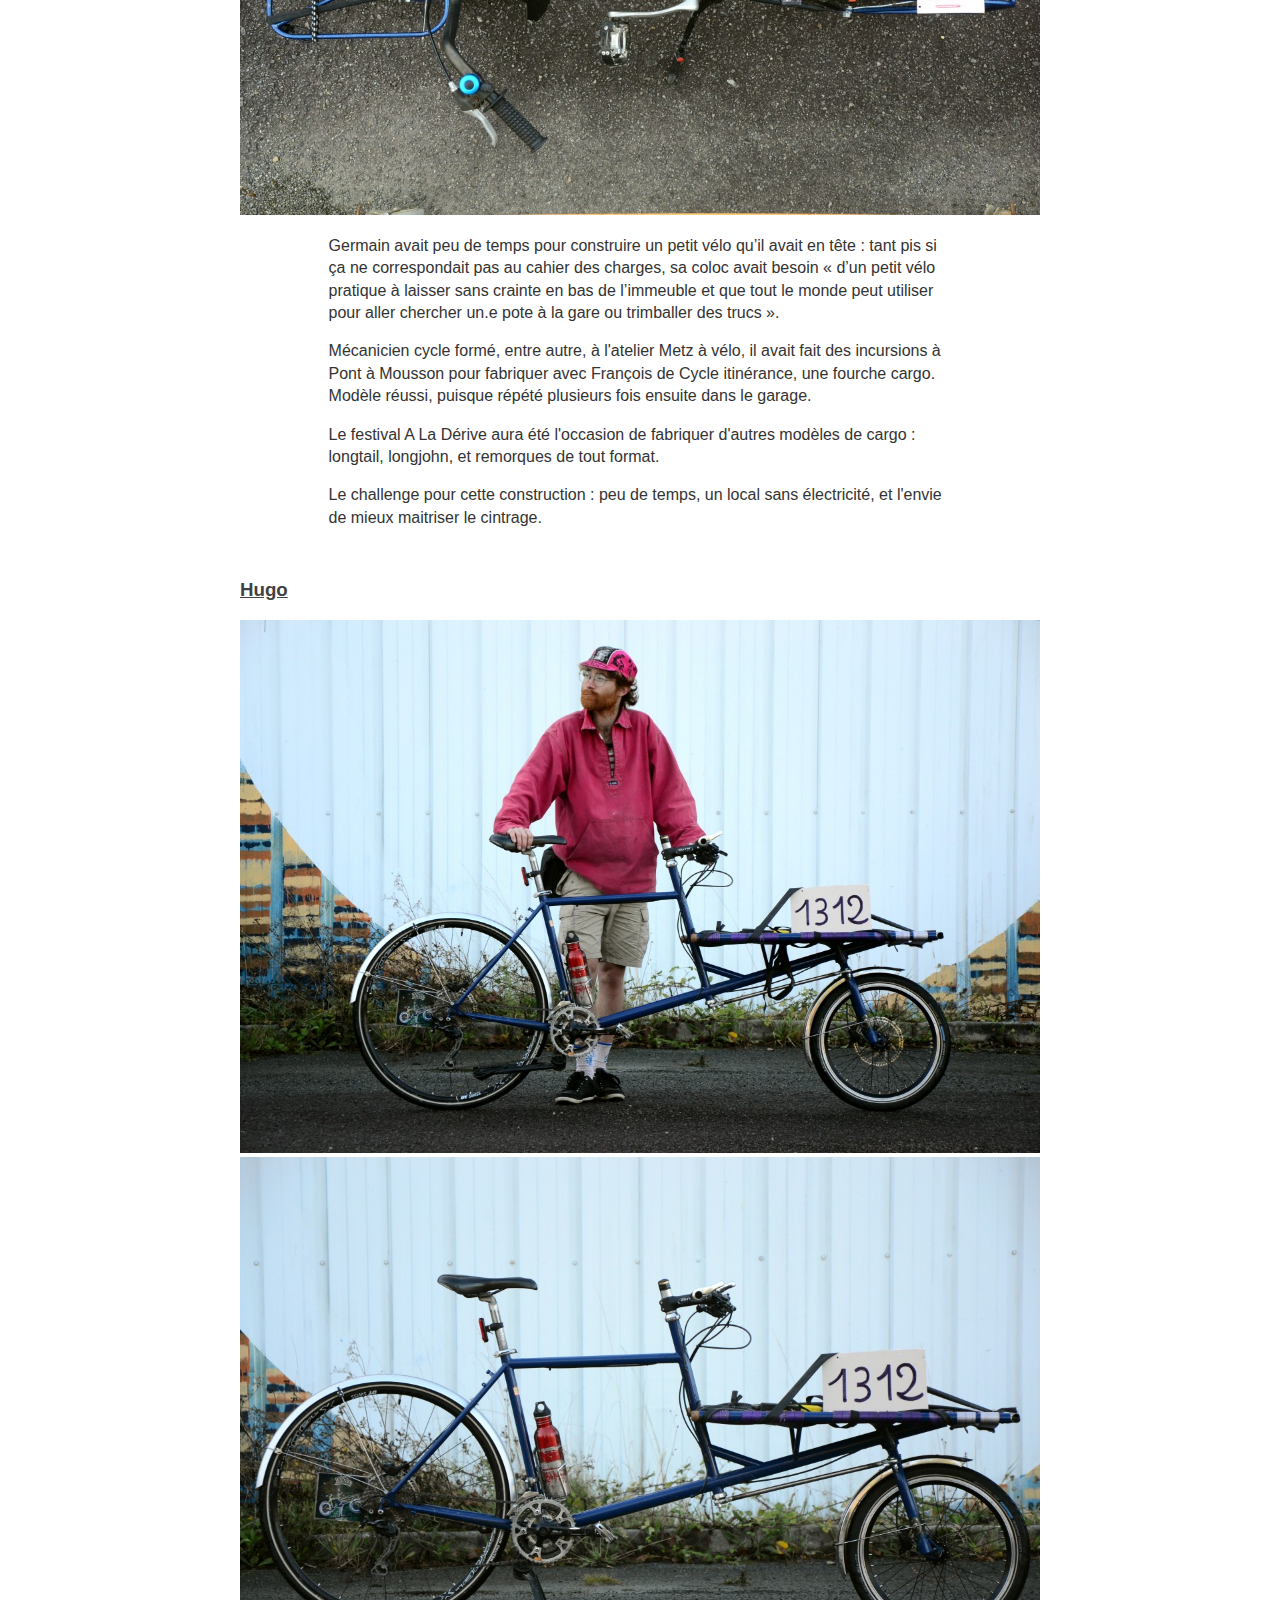
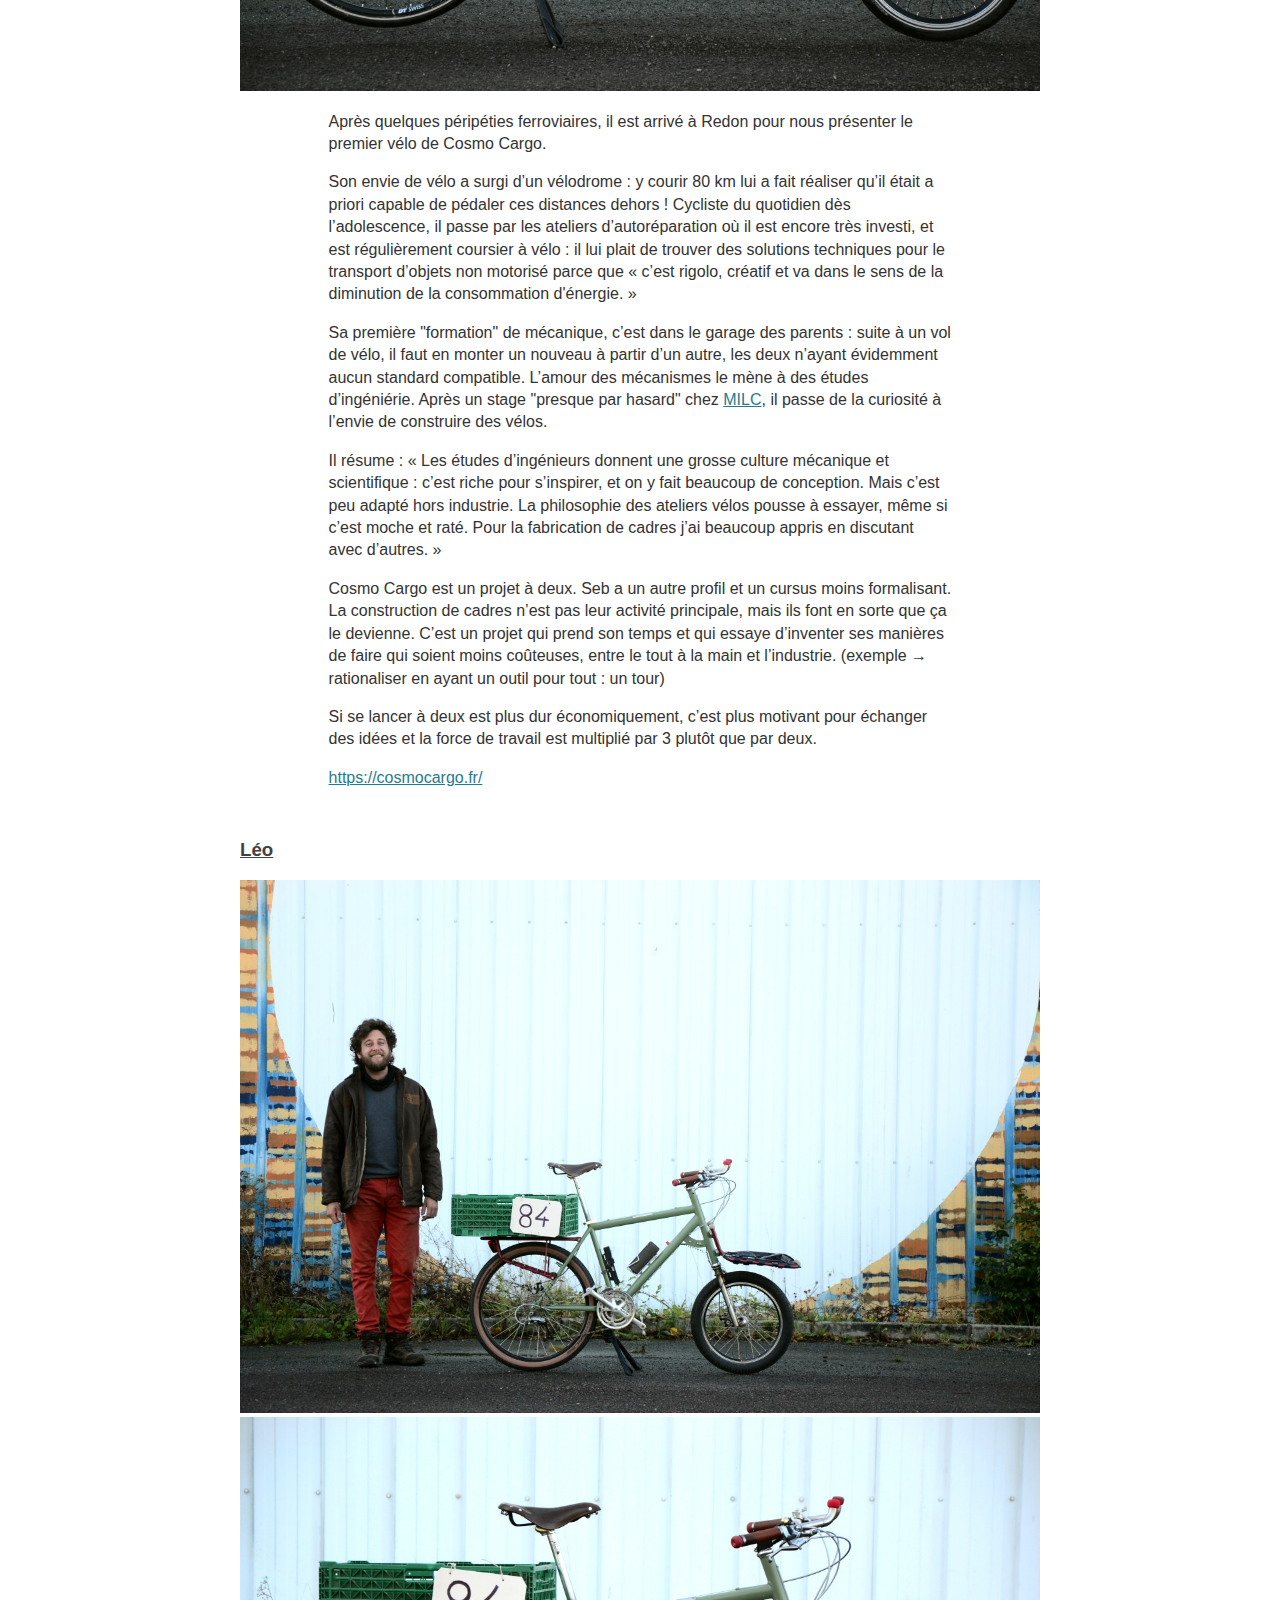
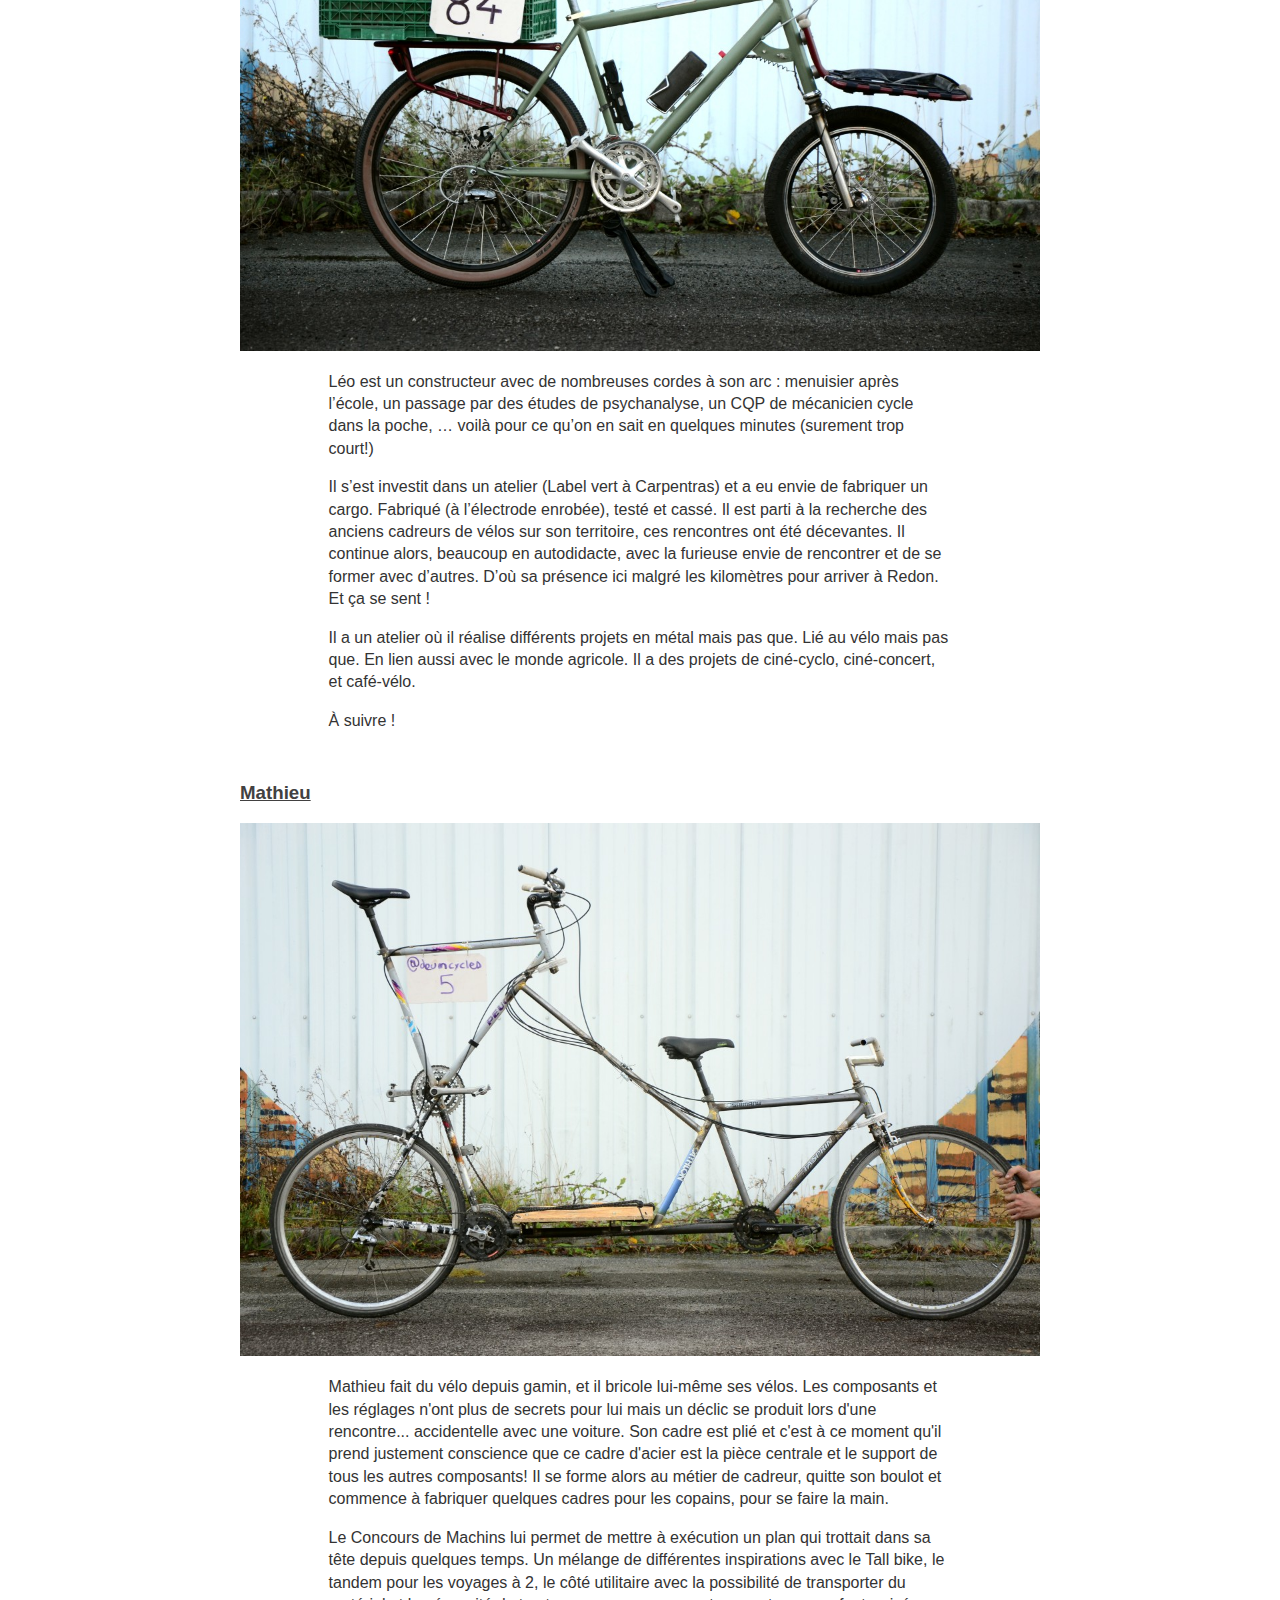
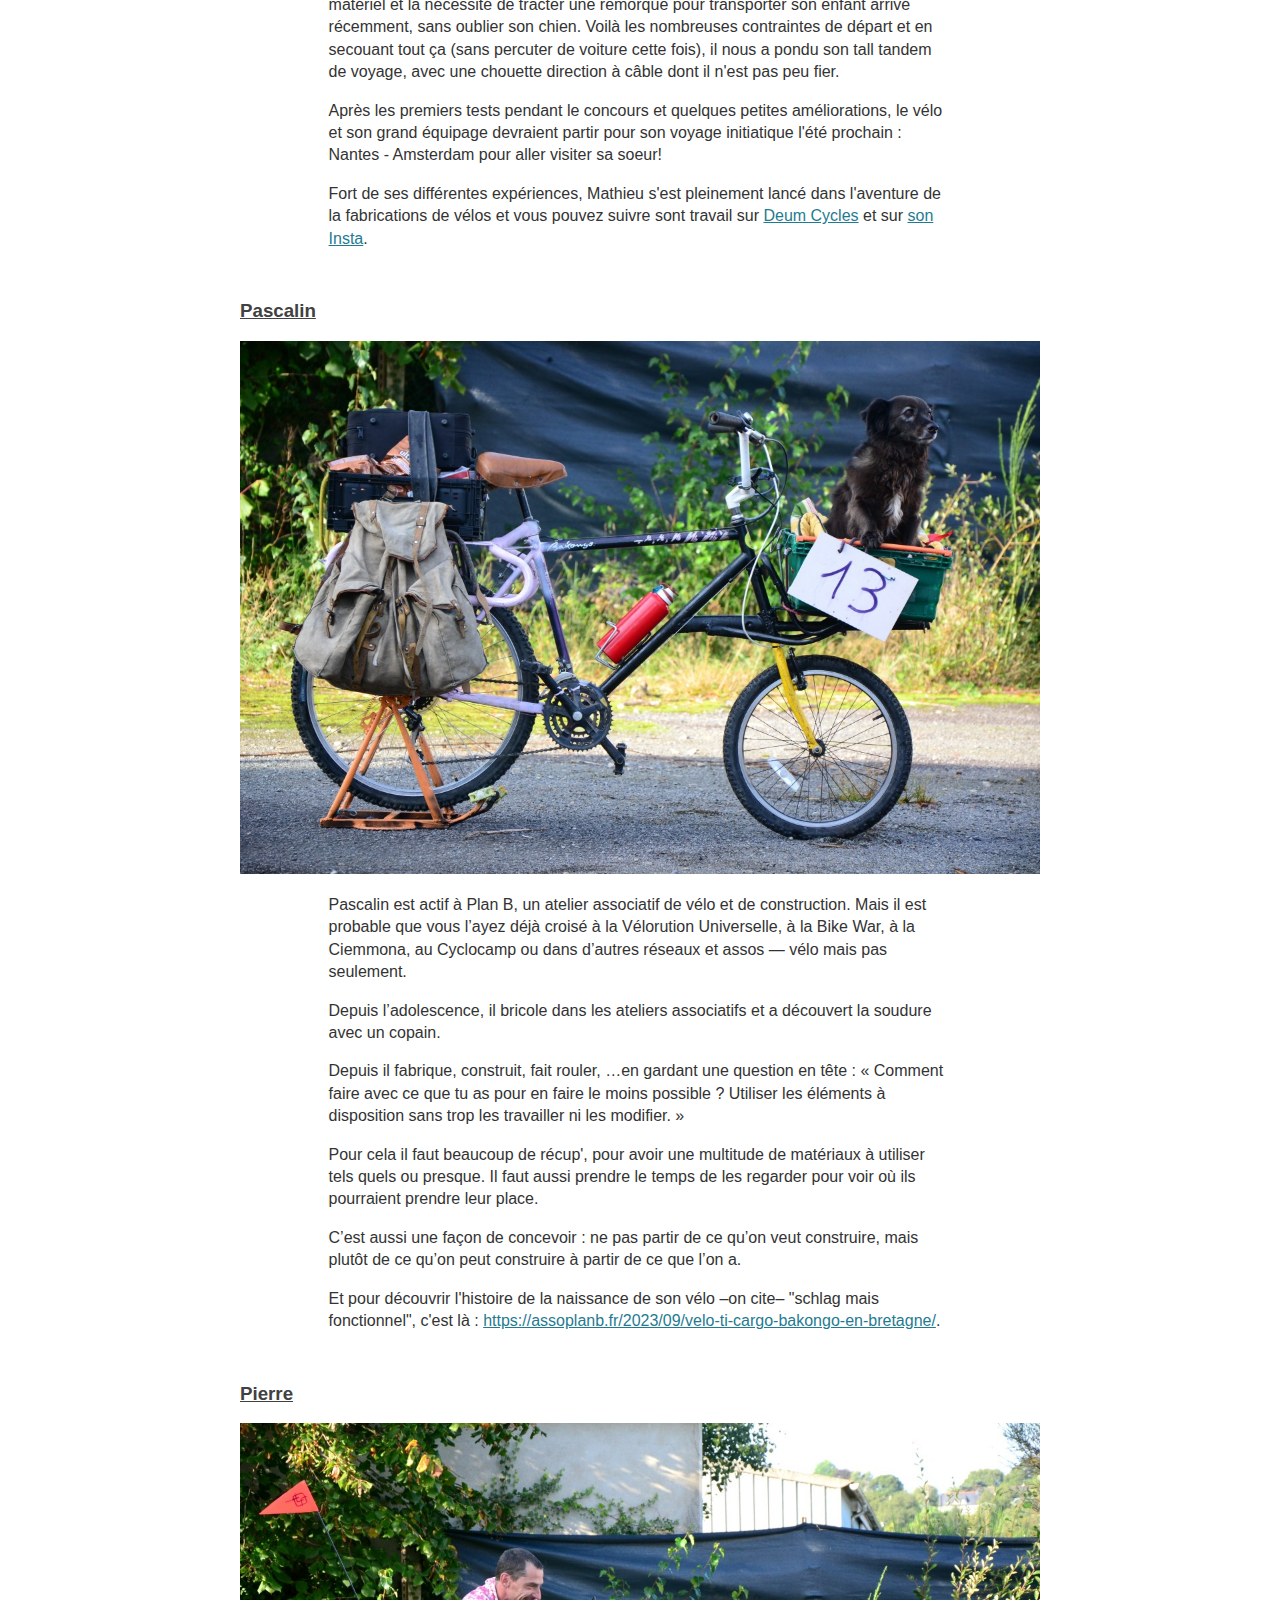
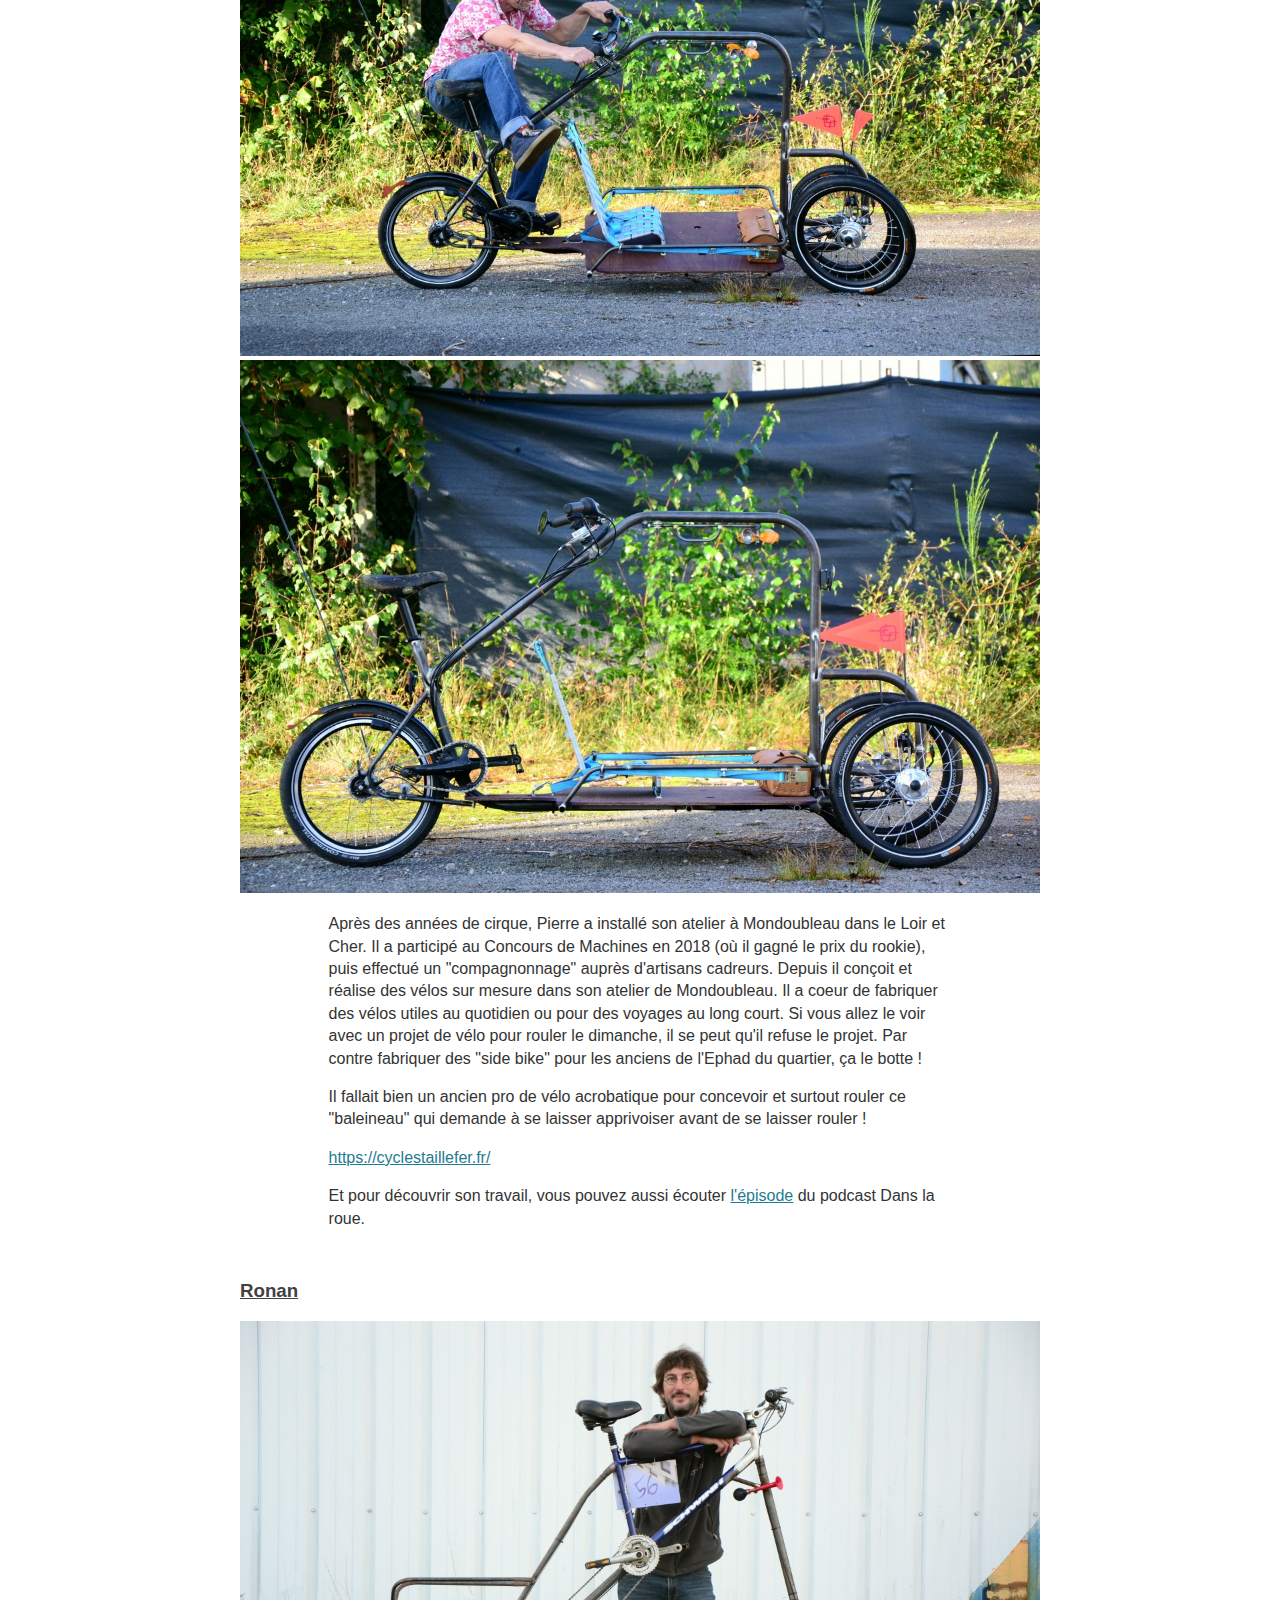
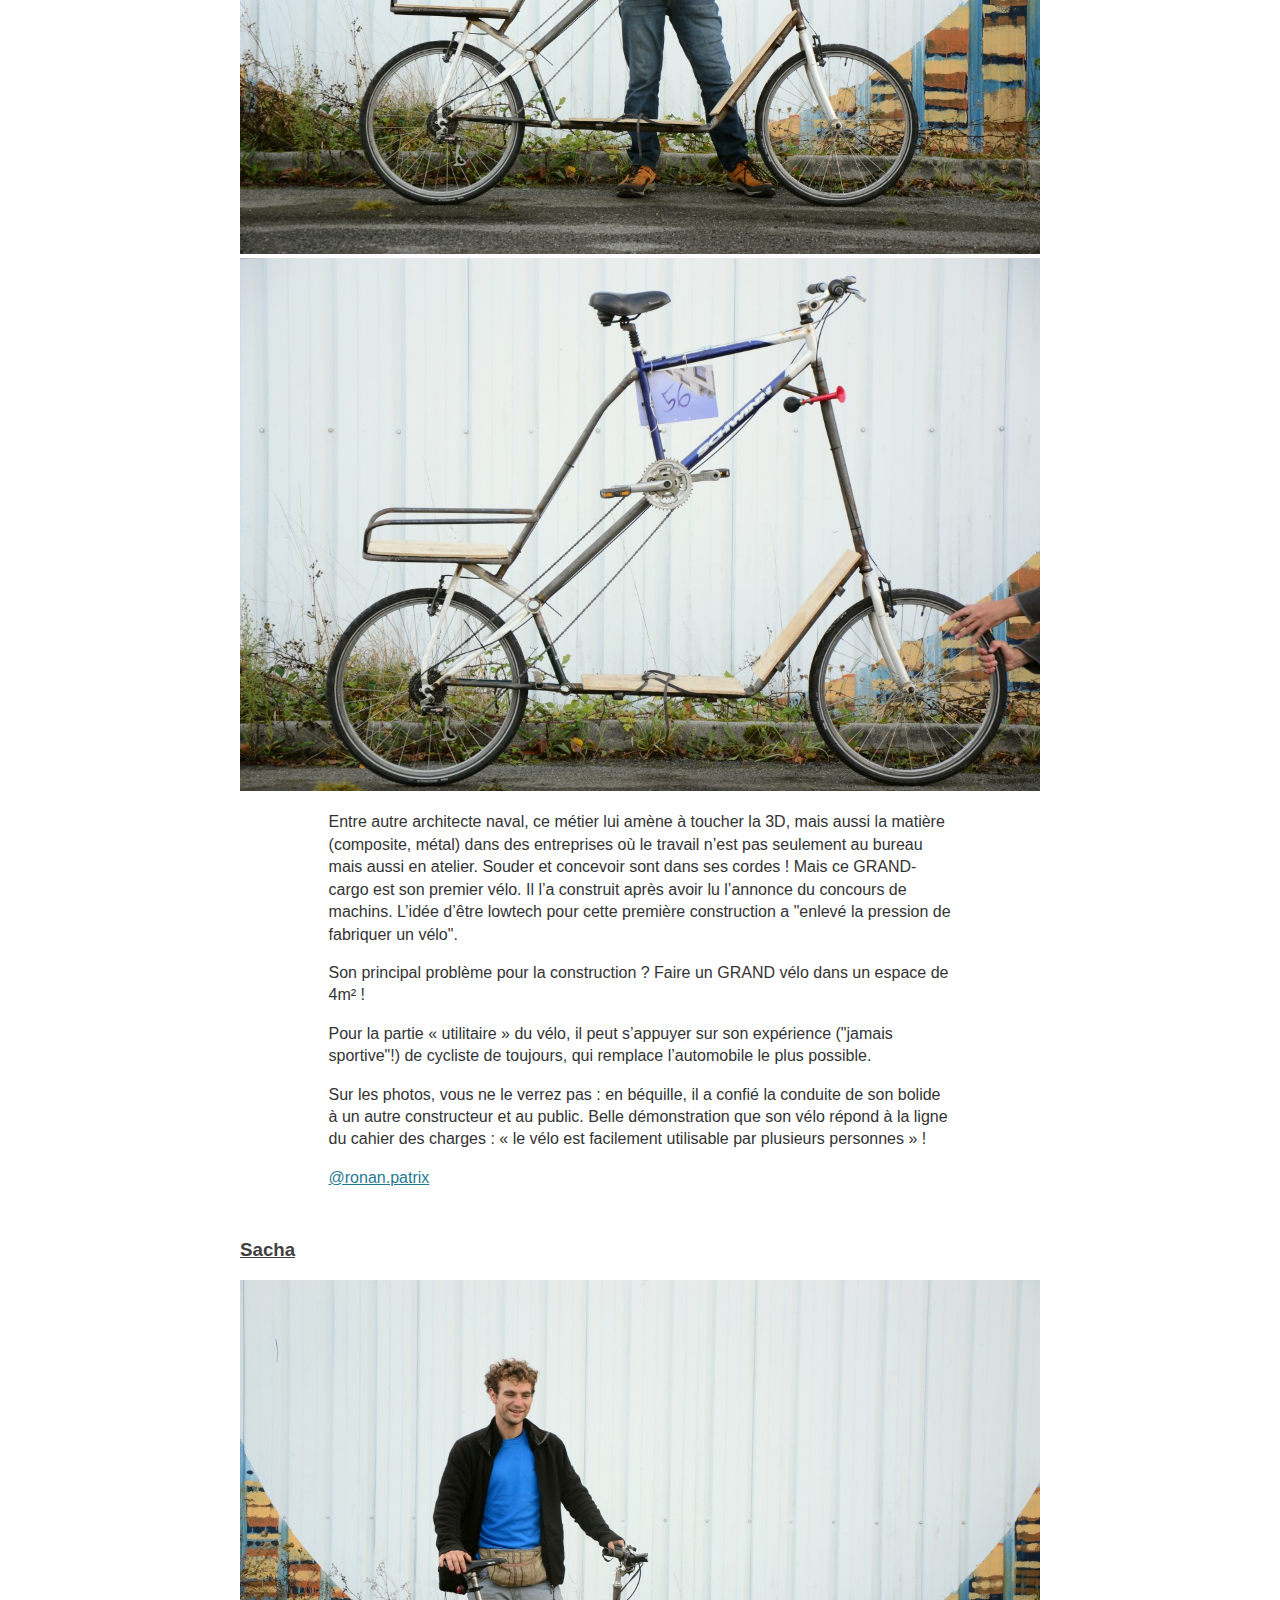
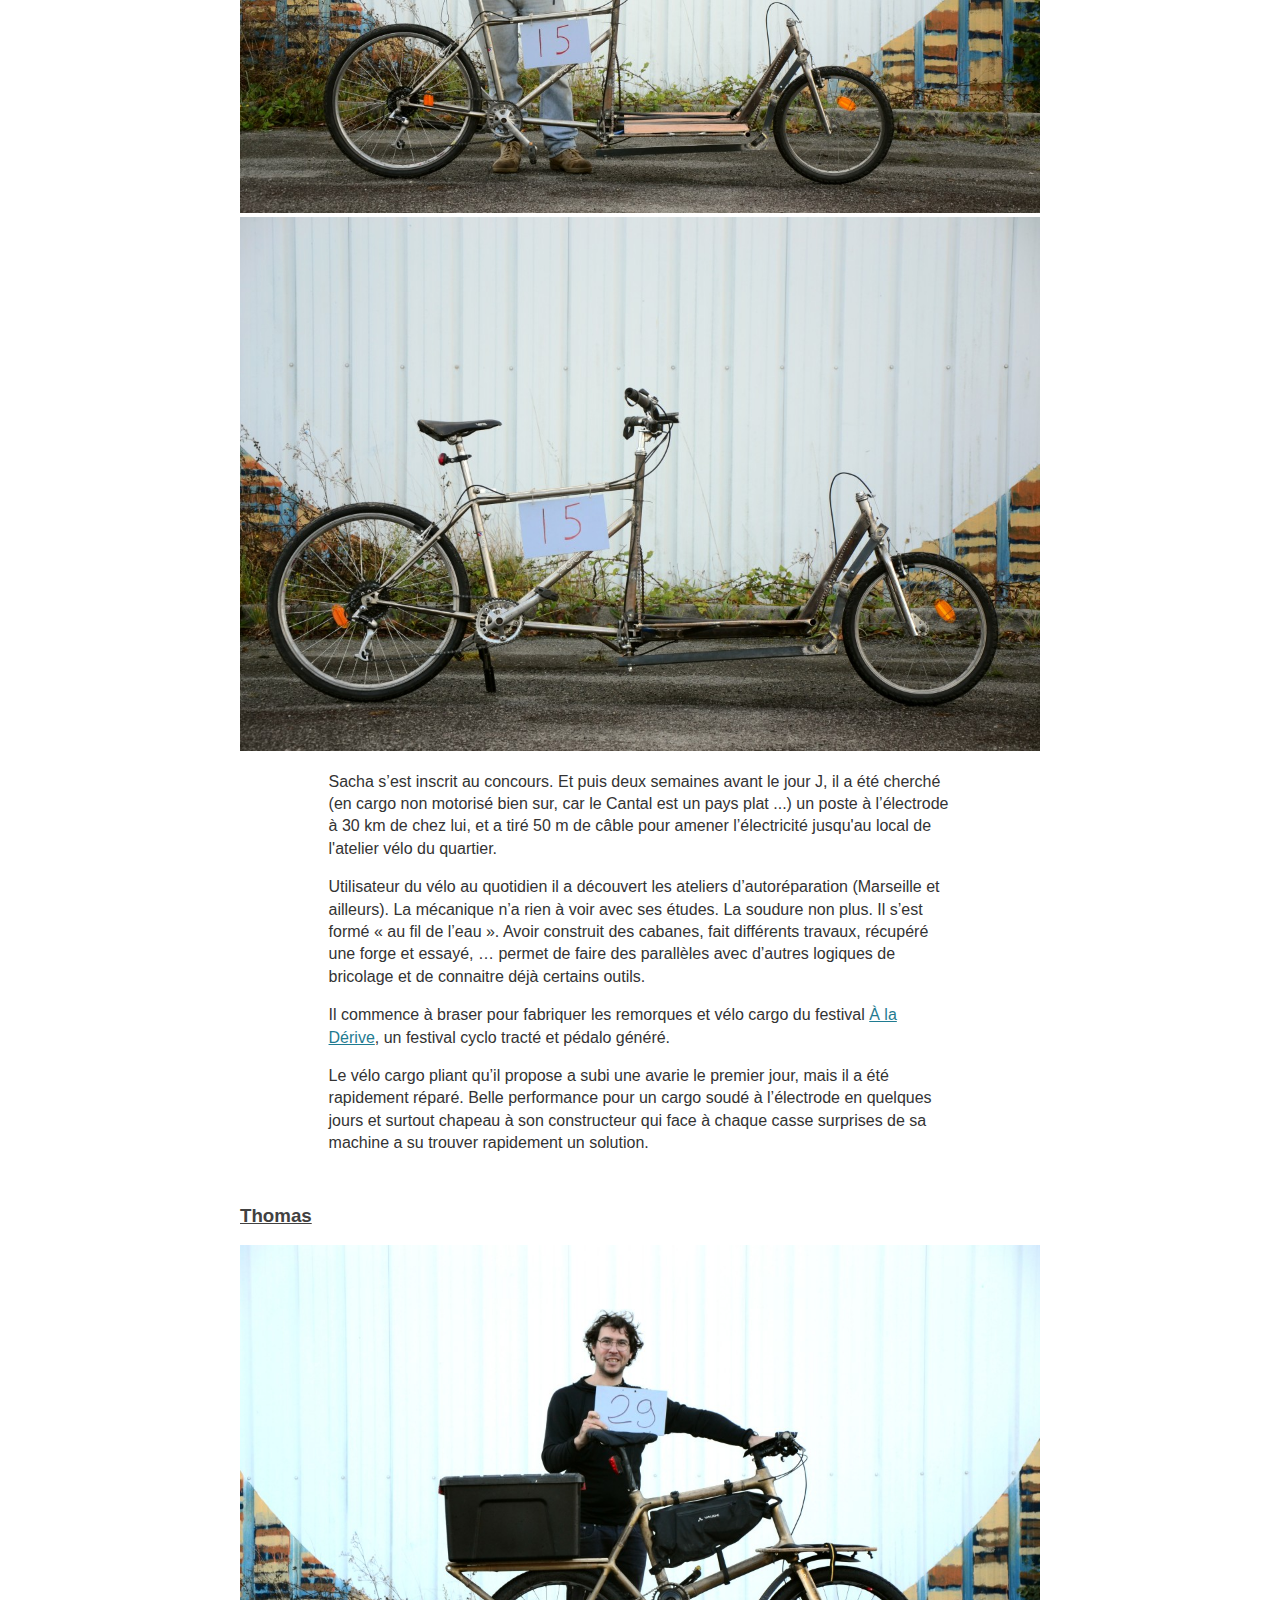
==== commit ffedd029: "Rationalize navigation a bit" ====
--- a/past/2023/index.html
+++ b/past/2023/index.html
@@ -23,14 +23,14 @@
     </head>
     <body>
     	<ul class="menu">
-    		<li>★ <a href="#presentation">Accueil</a></li>
-    		<li>★ <a href="../../index.html">Edition 2024</a></li>
+    		<li>★ <a href="../../index.html">Accueil</a></li>
+    		<li>★ <a href="../../index.html#edition2024">Edition 2024</a></li>
     		<li>★ <a href="#edition2023">Edition 2023</a></li>
-    		<li>★ <a href="#portraits">Portraits</a></li>
-    		<li>★ <a href="#histoire">Historique</a></li>
-    		<li>★ <a href="#constats">Constats</a></li>
-    		<li>★ <a href="#goodies">Goodies</a></li>
-    		<li>★ <a href="#thanks">Remerciements</a></li>
+    		<li class="submenu"><a href="#portraits">Portraits</a></li>
+    		<li class="submenu"><a href="#histoire">Historique</a></li>
+    		<li class="submenu"><a href="#constats">Constats</a></li>
+    		<li class="submenu"><a href="#goodies">Goodies</a></li>
+    		<li class="submenu"><a href="#thanks">Remerciements</a></li>
     	</ul>
         <div class="content" id="presentation">
         	<div class="titles" id="kezako">
@@ -319,7 +319,7 @@
         	<p>Un grand merci à Pauline et Franck des <a href="https://www.facebook.com/LesCircaciers/">Circaciers</a> pour l'accueil de l'évènement sur leur lieu, le Terrain Vague, lors de leur premier évènement ouvert au public. Nous avons partagés de grands moments d'excitation et d'incertitudes propres aux premières éditions !<br>
         	On vous souhaite pleins de beaux évènements sur votre Terrain Vague et merci encore pour l'accueil du Concours de Machins et de sa préparation, ainsi que pour votre grande aide dans l'organisation par les contacts et les bons tuyaux avec les différentes associations et structures locales.<br>
         	<p>On glisse ici un merci à François (de <a href="https://cycles-itinerances.fr/">Cycles Itinérances</a>) et Trudie : c’est très réjouissant et touchant de sentir la présence de cyclo-randonneurs de toujours et d’un cadreur de la génération précédente dont le savoir-faire et l’envie de le transmettre nous inspirent.</p>
-        	<p>Merci à Camille pour les magnifiques visuels, et à Souen pour le bidouillage internet.</p>
+        	<p>Merci à <a href="https://camillev.cargo.site/" target="_blank">Camille</a> pour les magnifiques visuels, et à Souen pour le bidouillage internet.</p>
         	<p>Et enfin, merci à vous qui lisez ces lignes et qui allez, peut-être, promouvoir cette initiative autour de vous.</p>
         	<p><i>L'équipe Vélutile</i></p>
         	<p class="intro_photos">
--- a/past/2023/files/style.css
+++ b/past/2023/files/style.css
@@ -54,6 +54,10 @@
 
 .menu li {
     display: inline;
+}
+
+li.submenu {
+    font-size: 0.8em;
 }
 
 p.intro_photos {
